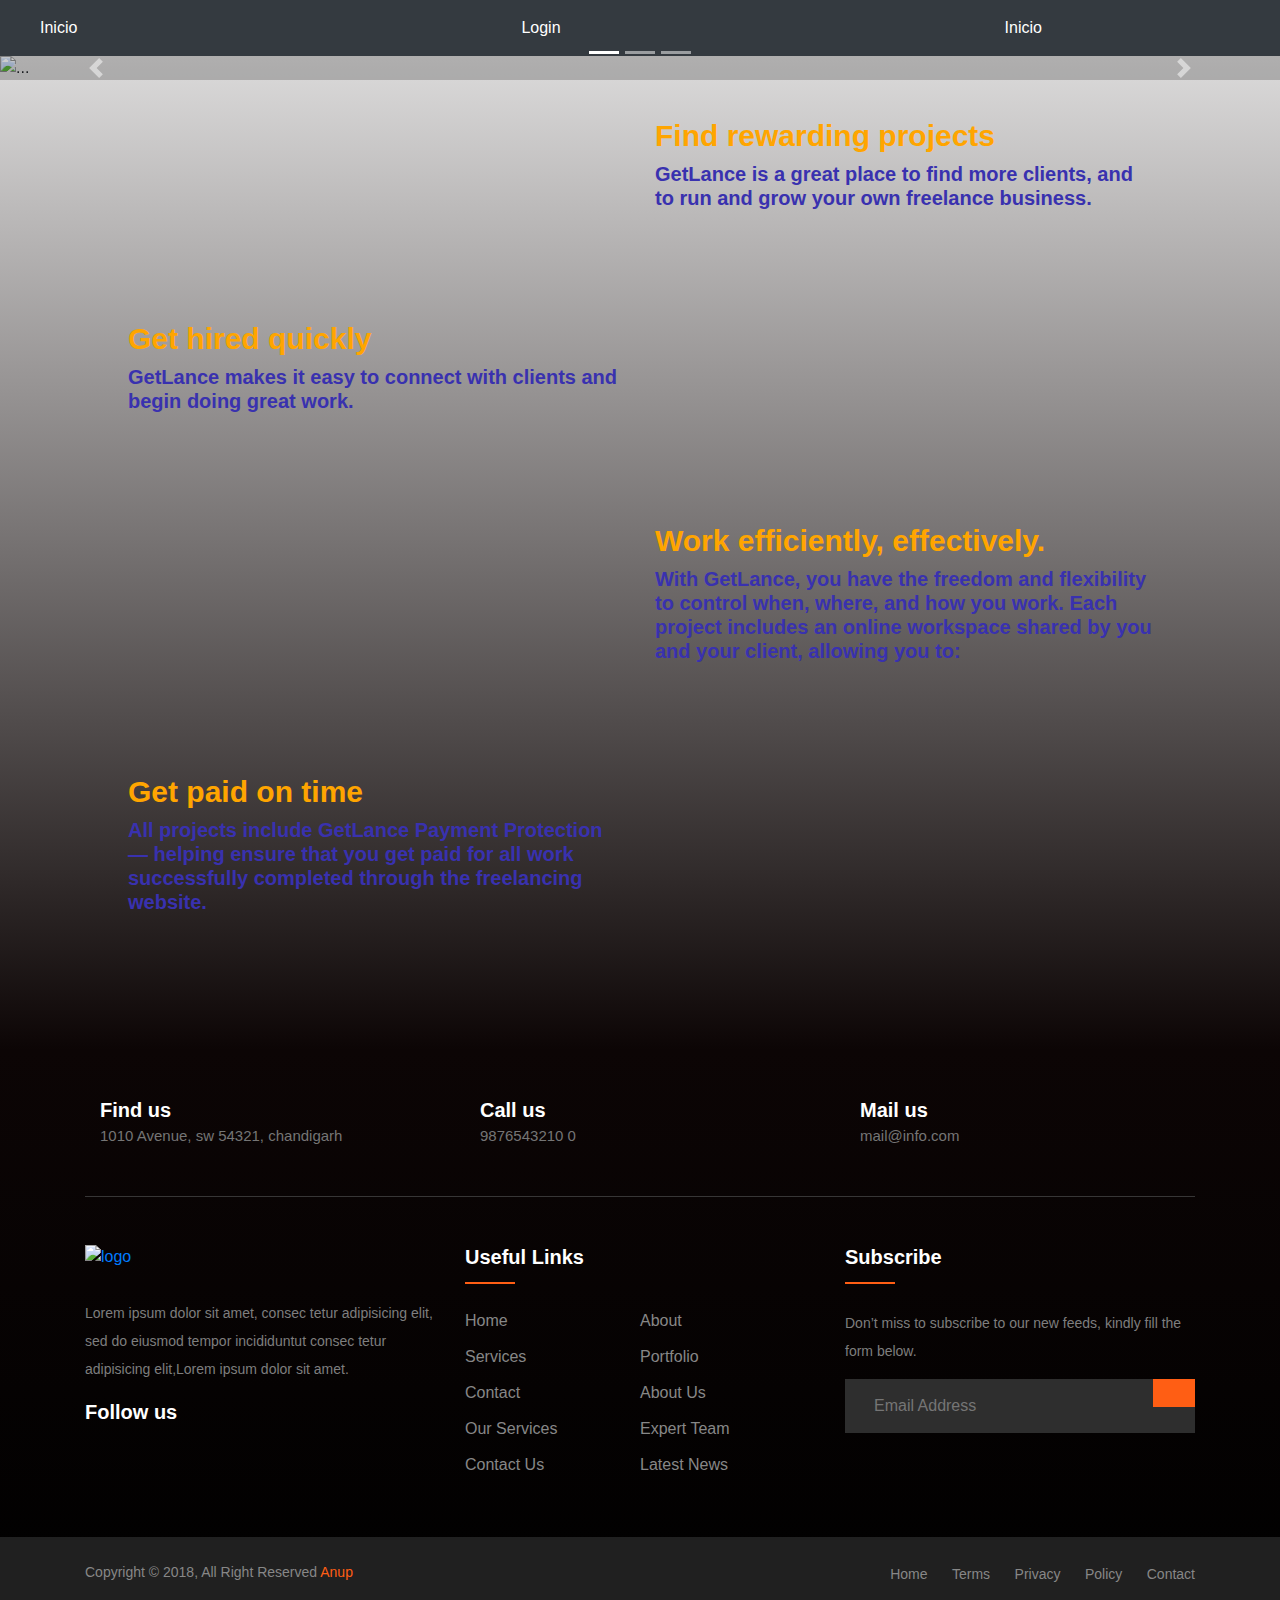
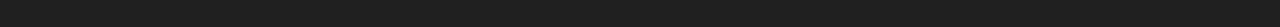
==== index.html @ 25f40e5d "creacion de login, pagina pruncipal" ====
<!DOCTYPE html>
<html lang="en">

<head>
    <meta charset="UTF-8">
    <meta name="viewport" content="width=device-width, initial-scale=1.0">
    <!--hoja  de estilos-->
    <link rel="stylesheet" href="assets/CSS/estilos.css">
    <!--header hero-->
    <link href="//maxcdn.bootstrapcdn.com/bootstrap/4.1.1/css/bootstrap.min.css" rel="stylesheet" id="bootstrap-css">
    <script src="//maxcdn.bootstrapcdn.com/bootstrap/4.1.1/js/bootstrap.min.js"></script>
    <script src="//cdnjs.cloudflare.com/ajax/libs/jquery/3.2.1/jquery.min.js"></script>
    <!--texta alaig-->
    <link href="//maxcdn.bootstrapcdn.com/bootstrap/4.1.1/css/bootstrap.min.css" rel="stylesheet" id="bootstrap-css">
    <script src="//maxcdn.bootstrapcdn.com/bootstrap/4.1.1/js/bootstrap.min.js"></script>
    <script src="//cdnjs.cloudflare.com/ajax/libs/jquery/3.2.1/jquery.min.js"></script>


    <!------ Include the above in your HEAD tag ---------->


    <!------ Include the above in your HEAD tag ---------->


    <!--usar el nvar boostrap-->
    <link rel="stylesheet" href="https://cdn.jsdelivr.net/npm/bootstrap@4.6.2/dist/css/bootstrap.min.css"
        integrity="sha384-xOolHFLEh07PJGoPkLv1IbcEPTNtaed2xpHsD9ESMhqIYd0nLMwNLD69Npy4HI+N" crossorigin="anonymous">

    <title>Document</title>

</head>


<body>
    <header>
        <nav class="navbar navbar-expand-lg navbar-dark bg-dark ">
            <!--src="https://d1yjjnpx0p53s8.cloudfront.net/styles/logo-thumbnail/s3/0022/4736/brand.gif?itok=QRK3Br9L" -->
            <a class="navbar-brand" href="#"><img height="100" src="/HTML/Carpeta2/assets/imagenes/logo.png" alt=""></a>
            <button class="navbar-toggler" type="button" data-toggle="collapse" data-target="#navbarSupportedContent"
                aria-controls="navbarSupportedContent" aria-expanded="false" aria-label="Toggle navigation">
                <span class="navbar-toggler-icon"></span>
            </button>

            <div class="collapse navbar-collapse" id="navbarSupportedContent">
                <ul class="navbar-nav mr-auto">
                    <li class="nav-item active">
                        <a class="nav-link" href="#">Inicio <span class="sr-only">(current)</span></a>
                    </li>
                </ul>

                <ul class="navbar-nav mr-auto">

                </ul>


                <ul class="navbar-nav mr-auto">
                    <li class="nav-item active">
                        <a class="nav-link" href="html/loogin.html">Login <span class="sr-only">(current)</span></a>
                    </li>
                </ul>



                <ul class="navbar-nav mr-auto">

                </ul>


                <ul class="navbar-nav mr-auto">
                    <li class="nav-item active">
                        <a class="nav-link" href="#">Inicio <span class="sr-only">(current)</span></a>
                    </li>
                </ul>
            </div>

        </nav>

    </header>


    <!--end nvar boostrap-->

    <!--header foto https://bootsnipp.com/snippets/rNnjg  -->

    <div id="carouselExampleCaptions" class="carousel slide carousel-fade" data-ride="carousel">
        <ol class="carousel-indicators">
            <li data-target="#carouselExampleCaptions" data-slide-to="0" class="active"></li>
            <li data-target="#carouselExampleCaptions" data-slide-to="1"></li>
            <li data-target="#carouselExampleCaptions" data-slide-to="2"></li>
        </ol>
        <div class="carousel-inner">
            <div class="carousel-item active"> <img
                    src="http://bootstraplily.com/demo/detto-ui-kit/img/intro-one/slider-one.jpg" class="d-block w-100"
                    alt="...">
                <div class="background-overlay"></div>
                <div class="carousel-caption">
                    <h5 class="display-4 h4-md mb-4 font-weight-bold">A modular UI Kit for Bootstrap</h5>
                    <p class="h4 mb-5 pb-3 text-white-50">Nulla vitae elit libero, a pharetra augue mollis interdum.</p>
                    <a href="" class="btn btn-lg btn-danger">View More</a>
                </div>
            </div>
            <div class="carousel-item"> <img
                    src="http://bootstraplily.com/demo/detto-ui-kit/img/intro-one/slider-two.jpg" class="d-block w-100"
                    alt="...">
                <div class="background-overlay"></div>
                <div class="carousel-caption">
                    <h5 class="display-4 mb-4 font-weight-bold">A modular UI Kit for Startups</h5>
                    <p class="h4 mb-5 pb-3 text-white-50">Lorem ipsum dolor sit amet, consectetur adipiscing elit.</p>
                    <a href="" class="btn btn-lg btn-danger">View More</a>
                </div>
            </div>
            <div class="carousel-item"> <img
                    src="http://bootstraplily.com/demo/detto-ui-kit/img/intro-one/slider-three.jpg"
                    class="d-block w-100" alt="...">
                <div class="background-overlay"></div>
                <div class="carousel-caption">
                    <h5 class="display-4 mb-4 font-weight-bold">A modular UI Kit for Development</h5>
                    <p class="h4 mb-5 pb-3 text-white-50">Praesent commodo cursus magna, vel scelerisque nisl
                        consectetur.</p>
                    <a href="" class="btn btn-lg btn-danger">View More</a>
                </div>
            </div>
        </div>
        <a class="carousel-control-prev" href="#carouselExampleCaptions" role="button" data-slide="prev"> <span
                class="carousel-control-prev-icon" aria-hidden="true"></span> <span class="sr-only">Previous</span> </a>
        <a class="carousel-control-next" href="#carouselExampleCaptions" role="button" data-slide="next"> <span
                class="carousel-control-next-icon" aria-hidden="true"></span> <span class="sr-only">Next</span> </a>
    </div>
    <!--End header foto-->

    <!-- area de explicacion https://bootsnipp.com/snippets/O54eO -->
    <div class="how-section1 blackBack">
        <div class="row">
            <div class="col-md-6 how-img">
                <img src="https://image.ibb.co/dDW27U/Work_Section2_freelance_img1.png" class="rounded-circle img-fluid"
                    alt="" />
            </div>
            <div class="col-md-6">
                <h4>Find rewarding projects</h4>
                <h4 class="subheading">GetLance is a great place to find more clients, and to run and grow your own
                    freelance business.</h4>
            </div>
        </div>
        <div class="row">
            <div class="col-md-6">
                <h4>Get hired quickly</h4>
                <h4 class="subheading">GetLance makes it easy to connect with clients and begin doing great work.</h4>

            </div>
            <div class="col-md-6 how-img">
                <img src="https://image.ibb.co/cHgKnU/Work_Section2_freelance_img2.png" class="rounded-circle img-fluid"
                    alt="" />
            </div>
        </div>
        <div class="row">
            <div class="col-md-6 how-img">
                <img src="https://image.ibb.co/ctSLu9/Work_Section2_freelance_img3.png" class="rounded-circle img-fluid"
                    alt="" />
            </div>
            <div class="col-md-6">
                <h4>Work efficiently, effectively.</h4>
                <h4 class="subheading">With GetLance, you have the freedom and flexibility to control when, where, and
                    how you work. Each project includes an online workspace shared by you and your client, allowing you
                    to:</h4>
            </div>
        </div>
        <div class="row">
            <div class="col-md-6">
                <h4>Get paid on time</h4>
                <h4 class="subheading">All projects include GetLance Payment Protection — helping ensure that you get
                    paid for all work successfully completed through the freelancing website.</h4>

            </div>
            <div class="col-md-6 how-img">
                <img src="https://image.ibb.co/gQ9iE9/Work_Section2_freelance_img4.png" class="rounded-circle img-fluid"
                    alt="" />
            </div>
        </div>
    </div>
    <!--  -->
    <!--footer    https://codepen.io/baahubali92/pen/KbRBxJ-->
    <footer class="footer-section">
        <div class="container">
            <div class="footer-cta pt-5 pb-5">
                <div class="row">
                    <div class="col-xl-4 col-md-4 mb-30">
                        <div class="single-cta">
                            <i class="fas fa-map-marker-alt"></i>
                            <div class="cta-text">
                                <h4>Find us</h4>
                                <span>1010 Avenue, sw 54321, chandigarh</span>
                            </div>
                        </div>
                    </div>
                    <div class="col-xl-4 col-md-4 mb-30">
                        <div class="single-cta">
                            <i class="fas fa-phone"></i>
                            <div class="cta-text">
                                <h4>Call us</h4>
                                <span>9876543210 0</span>
                            </div>
                        </div>
                    </div>
                    <div class="col-xl-4 col-md-4 mb-30">
                        <div class="single-cta">
                            <i class="far fa-envelope-open"></i>
                            <div class="cta-text">
                                <h4>Mail us</h4>
                                <span>mail@info.com</span>
                            </div>
                        </div>
                    </div>
                </div>
            </div>
            <div class="footer-content pt-5 pb-5">
                <div class="row">
                    <div class="col-xl-4 col-lg-4 mb-50">
                        <div class="footer-widget">
                            <div class="footer-logo">
                                <a href="index.html"><img src="https://i.ibb.co/QDy827D/ak-logo.png" class="img-fluid"
                                        alt="logo"></a>
                            </div>
                            <div class="footer-text">
                                <p>Lorem ipsum dolor sit amet, consec tetur adipisicing elit, sed do eiusmod tempor
                                    incididuntut consec tetur adipisicing
                                    elit,Lorem ipsum dolor sit amet.</p>
                            </div>
                            <div class="footer-social-icon">
                                <span>Follow us</span>
                                <a href="#"><i class="fab fa-facebook-f facebook-bg"></i></a>
                                <a href="#"><i class="fab fa-twitter twitter-bg"></i></a>
                                <a href="#"><i class="fab fa-google-plus-g google-bg"></i></a>
                            </div>
                        </div>
                    </div>
                    <div class="col-xl-4 col-lg-4 col-md-6 mb-30">
                        <div class="footer-widget">
                            <div class="footer-widget-heading">
                                <h3>Useful Links</h3>
                            </div>
                            <ul>
                                <li><a href="#">Home</a></li>
                                <li><a href="#">about</a></li>
                                <li><a href="#">services</a></li>
                                <li><a href="#">portfolio</a></li>
                                <li><a href="#">Contact</a></li>
                                <li><a href="#">About us</a></li>
                                <li><a href="#">Our Services</a></li>
                                <li><a href="#">Expert Team</a></li>
                                <li><a href="#">Contact us</a></li>
                                <li><a href="#">Latest News</a></li>
                            </ul>
                        </div>
                    </div>
                    <div class="col-xl-4 col-lg-4 col-md-6 mb-50">
                        <div class="footer-widget">
                            <div class="footer-widget-heading">
                                <h3>Subscribe</h3>
                            </div>
                            <div class="footer-text mb-25">
                                <p>Don’t miss to subscribe to our new feeds, kindly fill the form below.</p>
                            </div>
                            <div class="subscribe-form">
                                <form action="#">
                                    <input type="text" placeholder="Email Address">
                                    <button><i class="fab fa-telegram-plane"></i></button>
                                </form>
                            </div>
                        </div>
                    </div>
                </div>
            </div>
        </div>
        <div class="copyright-area">
            <div class="container">
                <div class="row">
                    <div class="col-xl-6 col-lg-6 text-center text-lg-left">
                        <div class="copyright-text">
                            <p>Copyright &copy; 2018, All Right Reserved <a
                                    href="https://codepen.io/anupkumar92/">Anup</a></p>
                        </div>
                    </div>
                    <div class="col-xl-6 col-lg-6 d-none d-lg-block text-right">
                        <div class="footer-menu">
                            <ul>
                                <li><a href="#">Home</a></li>
                                <li><a href="#">Terms</a></li>
                                <li><a href="#">Privacy</a></li>
                                <li><a href="#">Policy</a></li>
                                <li><a href="#">Contact</a></li>
                            </ul>
                        </div>
                    </div>
                </div>
            </div>
        </div>
    </footer>

</body>

</html>
</body>

</html>
---- assets/CSS/estilos.css ----
html {
    background-color: #080d15;
}

/*nvar*/

/*header */


.carousel-caption {
    top: 33%;
}

.carousel-item {
    position: relative;
}

.carousel-item img {
    z-index: 2;
}

.btn {
    padding: 14px 26px;
    font-weight: 700;
    font-size: 13px;
    letter-spacing: 1px;
    text-transform: uppercase;
}

.btn-danger {
    background-color: #e34c43;
    border-color: #e34c43;
}

.background-overlay {
    position: absolute;
    z-index: 3;
    top: 0;
    left: 0;
    width: 100%;
    height: 100%;
    background-color: rgba(0, 0, 0, 0.2);
}

.carousel-control-next,
.carousel-control-prev {
    z-index: 4;
}

@media(max-width:1180px) {
    .carousel-caption h5 {
        font-size: 2.5rem !important;
        margin-bottom: 15px !important;
    }

    .carousel-caption p {
        font-size: 1.5rem !important;
        margin-bottom: 20px !important;
    }

    .carousel-caption {
        top: 25%;
    }
}

@media(max-width:980px) {
    .carousel-caption {
        top: 20%;
    }

    .carousel-caption h5 {
        font-size: 1.5rem !important;
    }

    .carousel-caption p {
        font-size: 1rem !important;
    }

    .carousel-caption .btn {
        display: none;
    }
}

/*end header*/







/*texto alaig*/

.how-section1 {
    margin-top: -15%;
    padding: 10%;
    background: linear-gradient(to bottom, hsl(0, 0%, 100%), rgb(12, 5, 5));

}

.how-section1 h4 {
    color: #ffa500;
    font-weight: bold;
    font-size: 30px;
}
.how-section1 .text-muted {
    font-weight: bold;
}

.how-section1 .subheading {
    color: #3931af;
    font-size: 20px;
}

.how-section1 .row {
    margin-top: 10%;
}

.how-img {
    text-align: center;
}

.how-img img {
    width: 40%;
}







/*footer*/
ul {
    margin: 0px;
    padding: 0px;
}

.footer-section {
    background: linear-gradient(to bottom, rgb(12, 5, 5), #000000);
    position: relative;
}

.footer-cta {
    border-bottom: 1px solid #373636;
}

.single-cta i {
    color: #ff5e14;
    font-size: 30px;
    float: left;
    margin-top: 8px;
}

.cta-text {
    padding-left: 15px;
    display: inline-block;
}

.cta-text h4 {
    color: #fff;
    font-size: 20px;
    font-weight: 600;
    margin-bottom: 2px;
}

.cta-text span {
    color: #757575;
    font-size: 15px;
}

.footer-content {
    position: relative;
    z-index: 2;
}

.footer-pattern img {
    position: absolute;
    top: 0;
    left: 0;
    height: 330px;
    background-size: cover;
    background-position: 100% 100%;
}

.footer-logo {
    margin-bottom: 30px;
}

.footer-logo img {
    max-width: 200px;
}

.footer-text p {
    margin-bottom: 14px;
    font-size: 14px;
    color: #7e7e7e;
    line-height: 28px;
}

.footer-social-icon span {
    color: #fff;
    display: block;
    font-size: 20px;
    font-weight: 700;
    font-family: 'Poppins', sans-serif;
    margin-bottom: 20px;
}

.footer-social-icon a {
    color: #fff;
    font-size: 16px;
    margin-right: 15px;
}

.footer-social-icon i {
    height: 40px;
    width: 40px;
    text-align: center;
    line-height: 38px;
    border-radius: 50%;
}

.facebook-bg {
    background: #3B5998;
}

.twitter-bg {
    background: #55ACEE;
}

.google-bg {
    background: #DD4B39;
}

.footer-widget-heading h3 {
    color: #fff;
    font-size: 20px;
    font-weight: 600;
    margin-bottom: 40px;
    position: relative;
}

.footer-widget-heading h3::before {
    content: "";
    position: absolute;
    left: 0;
    bottom: -15px;
    height: 2px;
    width: 50px;
    background: #ff5e14;
}

.footer-widget ul li {
    display: inline-block;
    float: left;
    width: 50%;
    margin-bottom: 12px;
}

.footer-widget ul li a:hover {
    color: #ff5e14;
}

.footer-widget ul li a {
    color: #878787;
    text-transform: capitalize;
}

.subscribe-form {
    position: relative;
    overflow: hidden;
}

.subscribe-form input {
    width: 100%;
    padding: 14px 28px;
    background: #2E2E2E;
    border: 1px solid #2E2E2E;
    color: #fff;
}

.subscribe-form button {
    position: absolute;
    right: 0;
    background: #ff5e14;
    padding: 13px 20px;
    border: 1px solid #ff5e14;
    top: 0;
}

.subscribe-form button i {
    color: #fff;
    font-size: 22px;
    transform: rotate(-6deg);
}

.copyright-area {
    background: #202020;
    padding: 25px 0;
}

.copyright-text p {
    margin: 0;
    font-size: 14px;
    color: #878787;
}

.copyright-text p a {
    color: #ff5e14;
}

.footer-menu li {
    display: inline-block;
    margin-left: 20px;
}

.footer-menu li:hover a {
    color: #ff5e14;
}

.footer-menu li a {
    font-size: 14px;
    color: #878787;
}

/* carucel*/

/*
Fade content bs-carousel with hero headers
Code snippet by maridlcrmn (Follow me on Twitter @maridlcrmn) for Bootsnipp.com
Image credits: unsplash.com
*/

/********************************/
/*       Fade Bs-carousel       */
/********************************/
.fade-carousel {
    position: relative;
    height: 100vh;
}

.fade-carousel .carousel-inner .item {
    height: 100vh;
}

.fade-carousel .carousel-indicators>li {
    margin: 0 2px;
    background-color: #f39c12;
    border-color: #f39c12;
    opacity: .7;
}

.fade-carousel .carousel-indicators>li.active {
    width: 10px;
    height: 10px;
    opacity: 1;
}

/********************************/
/*          Hero Headers        */
/********************************/
.hero {
    position: absolute;
    top: 50%;
    left: 50%;
    z-index: 3;
    color: #fff;
    text-align: center;
    text-transform: uppercase;
    text-shadow: 1px 1px 0 rgba(0, 0, 0, .75);
    -webkit-transform: translate3d(-50%, -50%, 0);
    -moz-transform: translate3d(-50%, -50%, 0);
    -ms-transform: translate3d(-50%, -50%, 0);
    -o-transform: translate3d(-50%, -50%, 0);
    transform: translate3d(-50%, -50%, 0);
}

.hero h1 {
    font-size: 6em;
    font-weight: bold;
    margin: 0;
    padding: 0;
}

.fade-carousel .carousel-inner .item .hero {
    opacity: 0;
    -webkit-transition: 2s all ease-in-out .1s;
    -moz-transition: 2s all ease-in-out .1s;
    -ms-transition: 2s all ease-in-out .1s;
    -o-transition: 2s all ease-in-out .1s;
    transition: 2s all ease-in-out .1s;
}

.fade-carousel .carousel-inner .item.active .hero {
    opacity: 1;
    -webkit-transition: 2s all ease-in-out .1s;
    -moz-transition: 2s all ease-in-out .1s;
    -ms-transition: 2s all ease-in-out .1s;
    -o-transition: 2s all ease-in-out .1s;
    transition: 2s all ease-in-out .1s;
}

/********************************/
/*            Overlay           */
/********************************/
.overlay {
    position: absolute;
    width: 100%;
    height: 100%;
    z-index: 2;
    background-color: #080d15;
    opacity: .7;
}

/********************************/
/*          Custom Buttons      */
/********************************/
.btn.btn-lg {
    padding: 10px 40px;
}

.btn.btn-hero,
.btn.btn-hero:hover,
.btn.btn-hero:focus {
    color: #f5f5f5;
    background-color: #1abc9c;
    border-color: #1abc9c;
    outline: none;
    margin: 20px auto;
}

/********************************/
/*       Slides backgrounds     */
/********************************/
.fade-carousel .slides .slide-1,
.fade-carousel .slides .slide-2,
.fade-carousel .slides .slide-3 {
    height: 100vh;
    background-size: cover;
    background-position: center center;
    background-repeat: no-repeat;
}

.fade-carousel .slides .slide-1 {
    background-image: url(https://ununsplash.imgix.net/photo-1416339134316-0e91dc9ded92?q=75&fm=jpg&s=883a422e10fc4149893984019f63c818);
}

.fade-carousel .slides .slide-2 {
    background-image: url(https://ununsplash.imgix.net/photo-1416339684178-3a239570f315?q=75&fm=jpg&s=c39d9a3bf66d6566b9608a9f1f3765af);
}

.fade-carousel .slides .slide-3 {
    background-image: url(https://ununsplash.imgix.net/photo-1416339276121-ba1dfa199912?q=75&fm=jpg&s=9bf9f2ef5be5cb5eee5255e7765cb327);
}

/********************************/
/*          Media Queries       */
/********************************/
@media screen and (min-width: 980px) {
    .hero {
        width: 980px;
    }
}

@media screen and (max-width: 640px) {
    .hero h1 {
        font-size: 4em;
    }
}
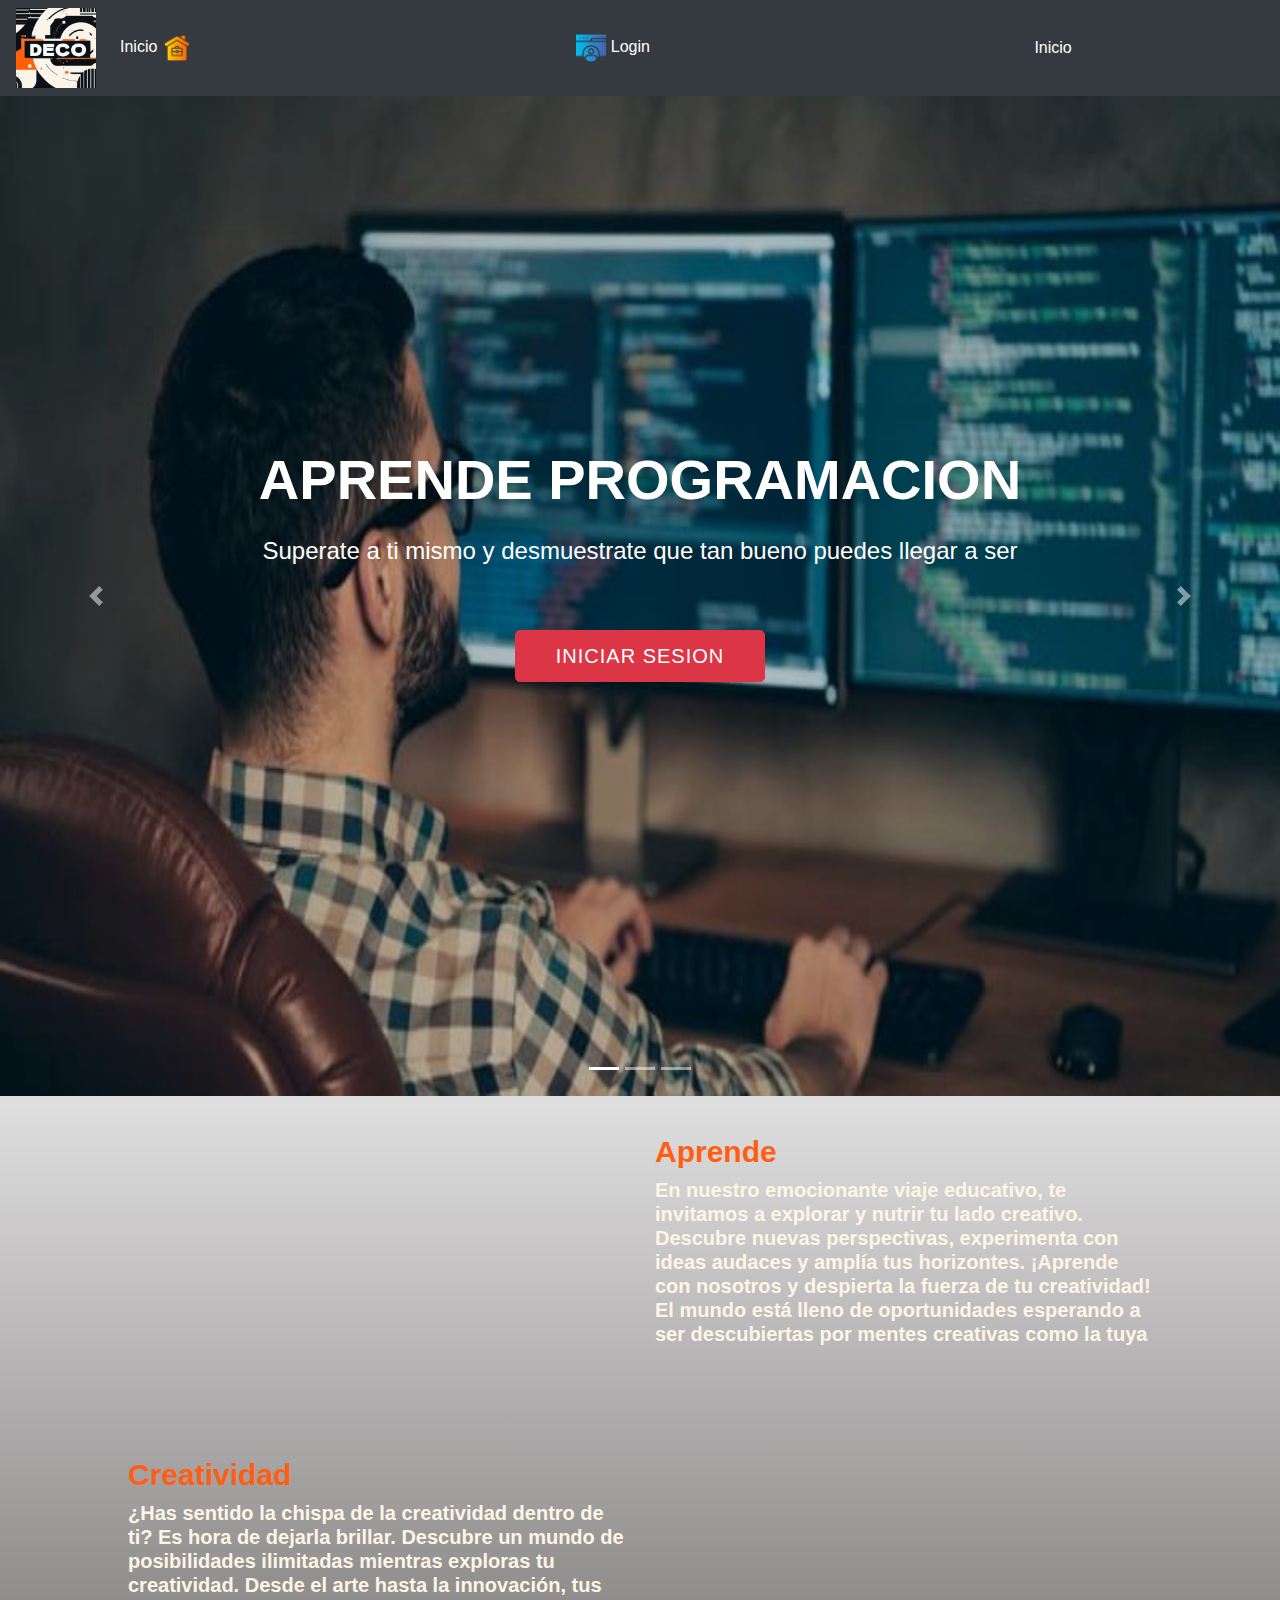
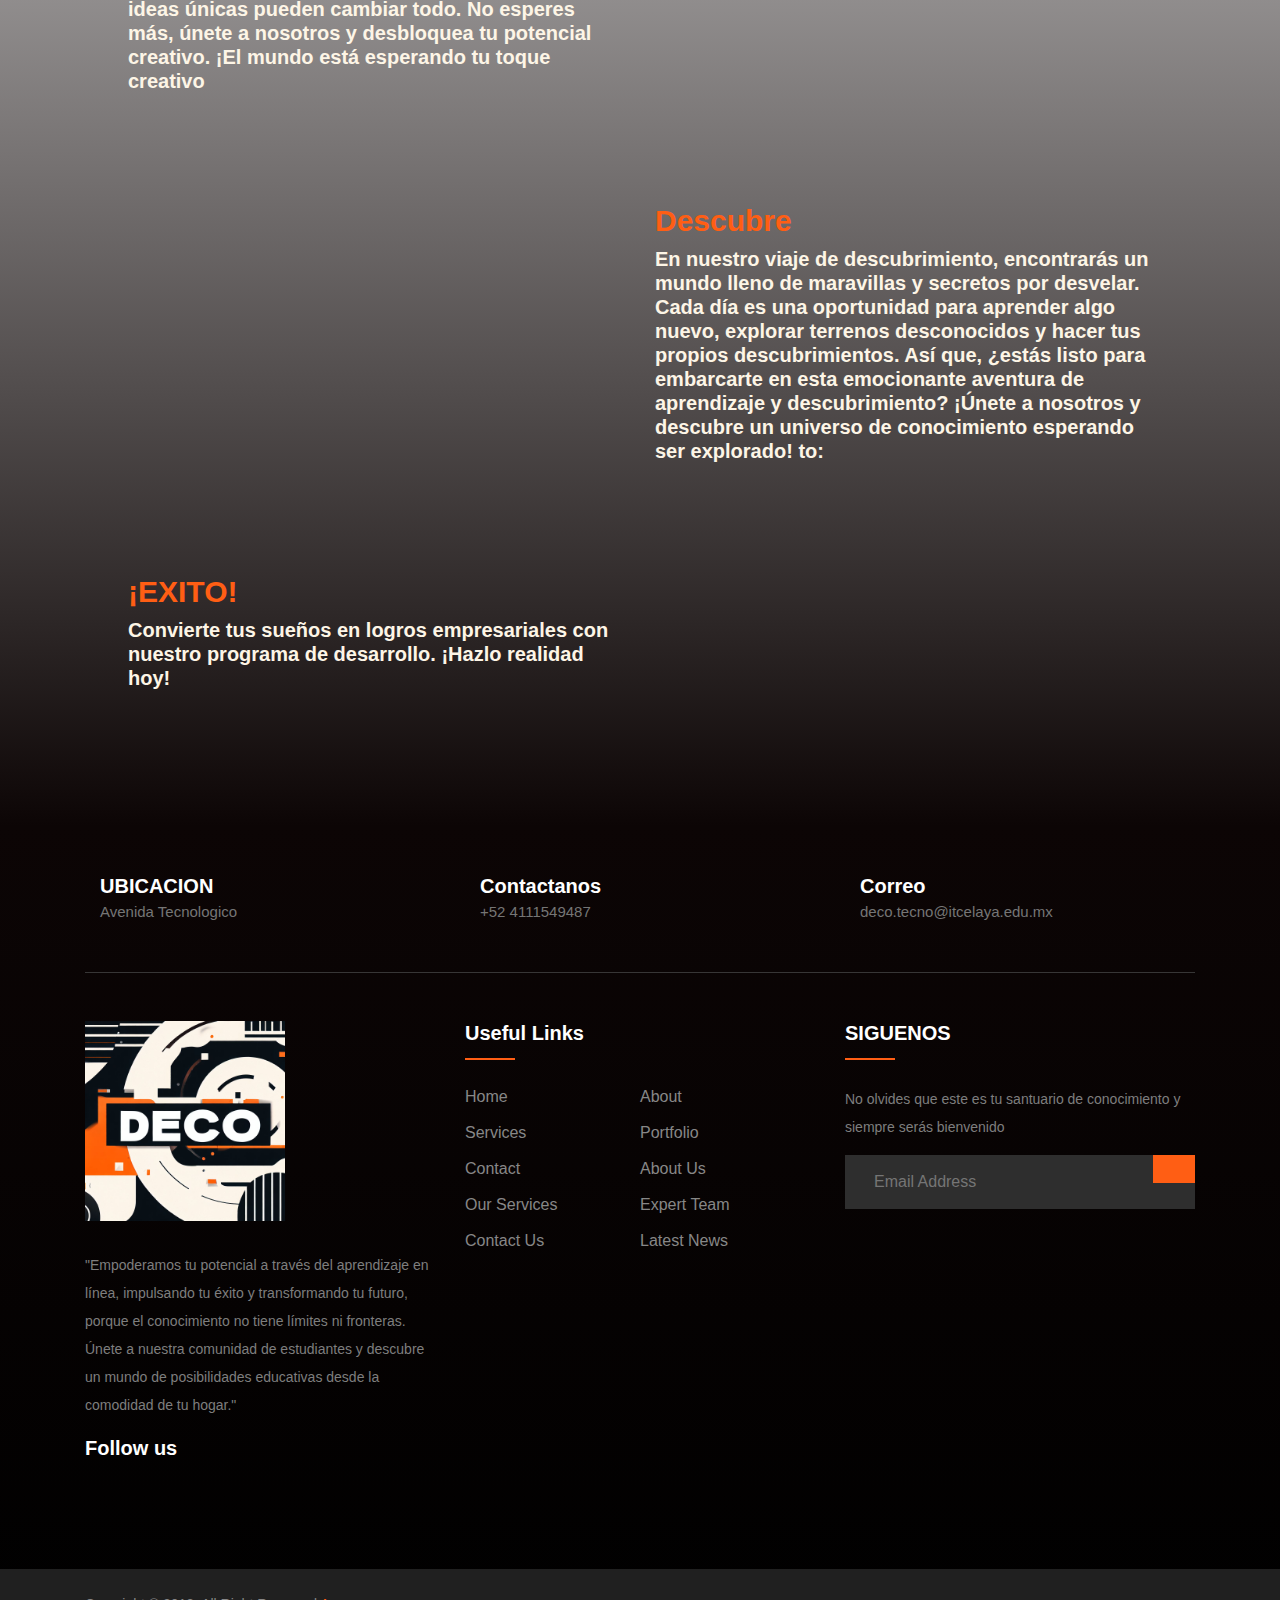
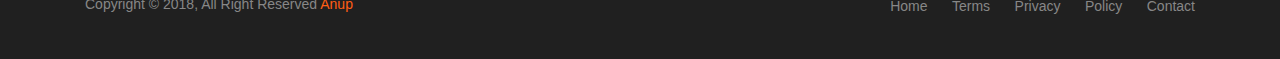
==== commit aa72032e: "mejpras visuales y funcioanlidad en cada una dde las paginas" ====
--- a/index.html
+++ b/index.html
@@ -34,17 +34,19 @@
 <body>
     <header>
         <nav class="navbar navbar-expand-lg navbar-dark bg-dark ">
+            <img src="assets/img/OIG.jpeg" alt="Logo" width="80" height="80" class="d-inline-block align-top">
+
             <!--src="https://d1yjjnpx0p53s8.cloudfront.net/styles/logo-thumbnail/s3/0022/4736/brand.gif?itok=QRK3Br9L" -->
             <a class="navbar-brand" href="#"><img height="100" src="/HTML/Carpeta2/assets/imagenes/logo.png" alt=""></a>
             <button class="navbar-toggler" type="button" data-toggle="collapse" data-target="#navbarSupportedContent"
                 aria-controls="navbarSupportedContent" aria-expanded="false" aria-label="Toggle navigation">
                 <span class="navbar-toggler-icon"></span>
             </button>
-
             <div class="collapse navbar-collapse" id="navbarSupportedContent">
+
                 <ul class="navbar-nav mr-auto">
                     <li class="nav-item active">
-                        <a class="nav-link" href="#">Inicio <span class="sr-only">(current)</span></a>
+                        <a class="nav-link" href="#"> Inicio <img src="assets/img/work-from-home.png" alt="" height="30"><span class="sr-only">(current)</span></a>
                     </li>
                 </ul>
 
@@ -55,7 +57,8 @@
 
                 <ul class="navbar-nav mr-auto">
                     <li class="nav-item active">
-                        <a class="nav-link" href="html/loogin.html">Login <span class="sr-only">(current)</span></a>
+                        <a class="nav-link" href="html/login.html"> <img src="assets/img/iniciar-sesion.png" alt="" height="30">
+                            Login <span class="sr-only">(current)</span></a>
                     </li>
                 </ul>
 
@@ -89,35 +92,33 @@
             <li data-target="#carouselExampleCaptions" data-slide-to="2"></li>
         </ol>
         <div class="carousel-inner">
-            <div class="carousel-item active"> <img
-                    src="http://bootstraplily.com/demo/detto-ui-kit/img/intro-one/slider-one.jpg" class="d-block w-100"
+            <div class="carousel-item active"> <img src="assets/img/desarrollador-web.jpg" width="" height="1000"
+                    class="d-block w-100" alt="...">
+                <div class="background-overlay"></div>
+                <div class="carousel-caption">
+                    <h5 class="display-4 h4-md mb-4 font-weight-bold">APRENDE PROGRAMACION</h5>
+                    <p class="h4 mb-5 pb-3 text-white-100">Superate a ti mismo y desmuestrate que tan bueno puedes
+                        llegar
+                        a ser</p>
+                    <a href="html/login.html" class="btn btn-lg btn-danger">Iniciar sesion</a>
+                </div>
+            </div>
+            <div class="carousel-item"> <img src="assets/img/comme-un-chef-07-03-2012-2-g-780x470.webp"
+                    class="d-block w-100" height="1000" alt="...">
+                <div class="background-overlay"></div>
+                <div class="carousel-caption">
+                    <h5 class="display-4 mb-4 font-weight-bold">APRENDE NUEVAS RECETAS</h5>
+                    <p class="h4 mb-5 pb-3 text-white-100">conviertete en un chef profesional con nuestros cursos</p>
+                    <a href="html/login.html" class="btn btn-lg btn-danger">Iniciar sesion</a>
+                </div>
+            </div>
+            <div class="carousel-item"> <img src="assets/img/Stratovarius-2.jpg" class="d-block w-100" height="1000"
                     alt="...">
                 <div class="background-overlay"></div>
                 <div class="carousel-caption">
-                    <h5 class="display-4 h4-md mb-4 font-weight-bold">A modular UI Kit for Bootstrap</h5>
-                    <p class="h4 mb-5 pb-3 text-white-50">Nulla vitae elit libero, a pharetra augue mollis interdum.</p>
-                    <a href="" class="btn btn-lg btn-danger">View More</a>
-                </div>
-            </div>
-            <div class="carousel-item"> <img
-                    src="http://bootstraplily.com/demo/detto-ui-kit/img/intro-one/slider-two.jpg" class="d-block w-100"
-                    alt="...">
-                <div class="background-overlay"></div>
-                <div class="carousel-caption">
-                    <h5 class="display-4 mb-4 font-weight-bold">A modular UI Kit for Startups</h5>
-                    <p class="h4 mb-5 pb-3 text-white-50">Lorem ipsum dolor sit amet, consectetur adipiscing elit.</p>
-                    <a href="" class="btn btn-lg btn-danger">View More</a>
-                </div>
-            </div>
-            <div class="carousel-item"> <img
-                    src="http://bootstraplily.com/demo/detto-ui-kit/img/intro-one/slider-three.jpg"
-                    class="d-block w-100" alt="...">
-                <div class="background-overlay"></div>
-                <div class="carousel-caption">
-                    <h5 class="display-4 mb-4 font-weight-bold">A modular UI Kit for Development</h5>
-                    <p class="h4 mb-5 pb-3 text-white-50">Praesent commodo cursus magna, vel scelerisque nisl
-                        consectetur.</p>
-                    <a href="" class="btn btn-lg btn-danger">View More</a>
+                    <h5 class="display-4 mb-4 font-weight-bold">CONVIERTETE EN UN MUSICO EXPERTO </h5>
+                    <p class="h4 mb-5 pb-3 text-white-100">Haz tus sueños realidad</p>
+                    <a href="html/login.html" class="btn btn-lg btn-block">Iniciar Sesion</a>
                 </div>
             </div>
         </div>
@@ -136,15 +137,20 @@
                     alt="" />
             </div>
             <div class="col-md-6">
-                <h4>Find rewarding projects</h4>
-                <h4 class="subheading">GetLance is a great place to find more clients, and to run and grow your own
-                    freelance business.</h4>
+                <h4>Aprende</h4>
+                <h4 class="subheading">En nuestro emocionante viaje educativo, te invitamos a explorar y nutrir tu lado
+                    creativo. Descubre nuevas perspectivas, experimenta con ideas audaces y amplía tus horizontes.
+                    ¡Aprende con nosotros y despierta la fuerza de tu creatividad! El mundo está lleno de oportunidades
+                    esperando a ser descubiertas por mentes creativas como la tuya</h4>
             </div>
         </div>
         <div class="row">
             <div class="col-md-6">
-                <h4>Get hired quickly</h4>
-                <h4 class="subheading">GetLance makes it easy to connect with clients and begin doing great work.</h4>
+                <h4>Creatividad</h4>
+                <h4 class="subheading">¿Has sentido la chispa de la creatividad dentro de ti? Es hora de dejarla
+                    brillar. Descubre un mundo de posibilidades ilimitadas mientras exploras tu creatividad. Desde el
+                    arte hasta la innovación, tus ideas únicas pueden cambiar todo. No esperes más, únete a nosotros y
+                    desbloquea tu potencial creativo. ¡El mundo está esperando tu toque creativo</h4>
 
             </div>
             <div class="col-md-6 how-img">
@@ -158,17 +164,20 @@
                     alt="" />
             </div>
             <div class="col-md-6">
-                <h4>Work efficiently, effectively.</h4>
-                <h4 class="subheading">With GetLance, you have the freedom and flexibility to control when, where, and
-                    how you work. Each project includes an online workspace shared by you and your client, allowing you
+                <h4>Descubre</h4>
+                <h4 class="subheading">En nuestro viaje de descubrimiento, encontrarás un mundo lleno de maravillas y
+                    secretos por desvelar. Cada día es una oportunidad para aprender algo nuevo, explorar terrenos
+                    desconocidos y hacer tus propios descubrimientos. Así que, ¿estás listo para embarcarte en esta
+                    emocionante aventura de aprendizaje y descubrimiento? ¡Únete a nosotros y descubre un universo de
+                    conocimiento esperando ser explorado!
                     to:</h4>
             </div>
         </div>
         <div class="row">
             <div class="col-md-6">
-                <h4>Get paid on time</h4>
-                <h4 class="subheading">All projects include GetLance Payment Protection — helping ensure that you get
-                    paid for all work successfully completed through the freelancing website.</h4>
+                <h4>¡EXITO!</h4>
+                <h4 class="subheading">Convierte tus sueños en logros empresariales con nuestro programa de desarrollo.
+                    ¡Hazlo realidad hoy!</h4>
 
             </div>
             <div class="col-md-6 how-img">
@@ -187,8 +196,8 @@
                         <div class="single-cta">
                             <i class="fas fa-map-marker-alt"></i>
                             <div class="cta-text">
-                                <h4>Find us</h4>
-                                <span>1010 Avenue, sw 54321, chandigarh</span>
+                                <h4>UBICACION</h4>
+                                <span>Avenida Tecnologico</span>
                             </div>
                         </div>
                     </div>
@@ -196,8 +205,8 @@
                         <div class="single-cta">
                             <i class="fas fa-phone"></i>
                             <div class="cta-text">
-                                <h4>Call us</h4>
-                                <span>9876543210 0</span>
+                                <h4>Contactanos</h4>
+                                <span>+52 4111549487</span>
                             </div>
                         </div>
                     </div>
@@ -205,8 +214,8 @@
                         <div class="single-cta">
                             <i class="far fa-envelope-open"></i>
                             <div class="cta-text">
-                                <h4>Mail us</h4>
-                                <span>mail@info.com</span>
+                                <h4>Correo</h4>
+                                <span>deco.tecno@itcelaya.edu.mx</span>
                             </div>
                         </div>
                     </div>
@@ -217,13 +226,13 @@
                     <div class="col-xl-4 col-lg-4 mb-50">
                         <div class="footer-widget">
                             <div class="footer-logo">
-                                <a href="index.html"><img src="https://i.ibb.co/QDy827D/ak-logo.png" class="img-fluid"
-                                        alt="logo"></a>
+                                <a href="index.html"><img src="assets/img/OIG.jpeg" class="img-fluid" alt="logo"></a>
                             </div>
                             <div class="footer-text">
-                                <p>Lorem ipsum dolor sit amet, consec tetur adipisicing elit, sed do eiusmod tempor
-                                    incididuntut consec tetur adipisicing
-                                    elit,Lorem ipsum dolor sit amet.</p>
+                                <p>"Empoderamos tu potencial a través del aprendizaje en línea, impulsando tu éxito y
+                                    transformando tu futuro, porque el conocimiento no tiene límites ni fronteras. Únete
+                                    a nuestra comunidad de estudiantes y descubre un mundo de posibilidades educativas
+                                    desde la comodidad de tu hogar."</p>
                             </div>
                             <div class="footer-social-icon">
                                 <span>Follow us</span>
@@ -255,10 +264,10 @@
                     <div class="col-xl-4 col-lg-4 col-md-6 mb-50">
                         <div class="footer-widget">
                             <div class="footer-widget-heading">
-                                <h3>Subscribe</h3>
+                                <h3>SIGUENOS</h3>
                             </div>
                             <div class="footer-text mb-25">
-                                <p>Don’t miss to subscribe to our new feeds, kindly fill the form below.</p>
+                                <p>No olvides que este es tu santuario de conocimiento y siempre serás bienvenido</p>
                             </div>
                             <div class="subscribe-form">
                                 <form action="#">
--- a/assets/CSS/estilos.css
+++ b/assets/CSS/estilos.css
@@ -6,6 +6,9 @@
 
 /*header */
 
+.LETRA {
+    color: white;
+}
 
 .carousel-caption {
     top: 33%;
@@ -99,16 +102,17 @@
 }
 
 .how-section1 h4 {
-    color: #ffa500;
+    color: #ff5e14;
     font-weight: bold;
     font-size: 30px;
 }
+
 .how-section1 .text-muted {
     font-weight: bold;
 }
 
 .how-section1 .subheading {
-    color: #3931af;
+    color: oldlace;
     font-size: 20px;
 }
 
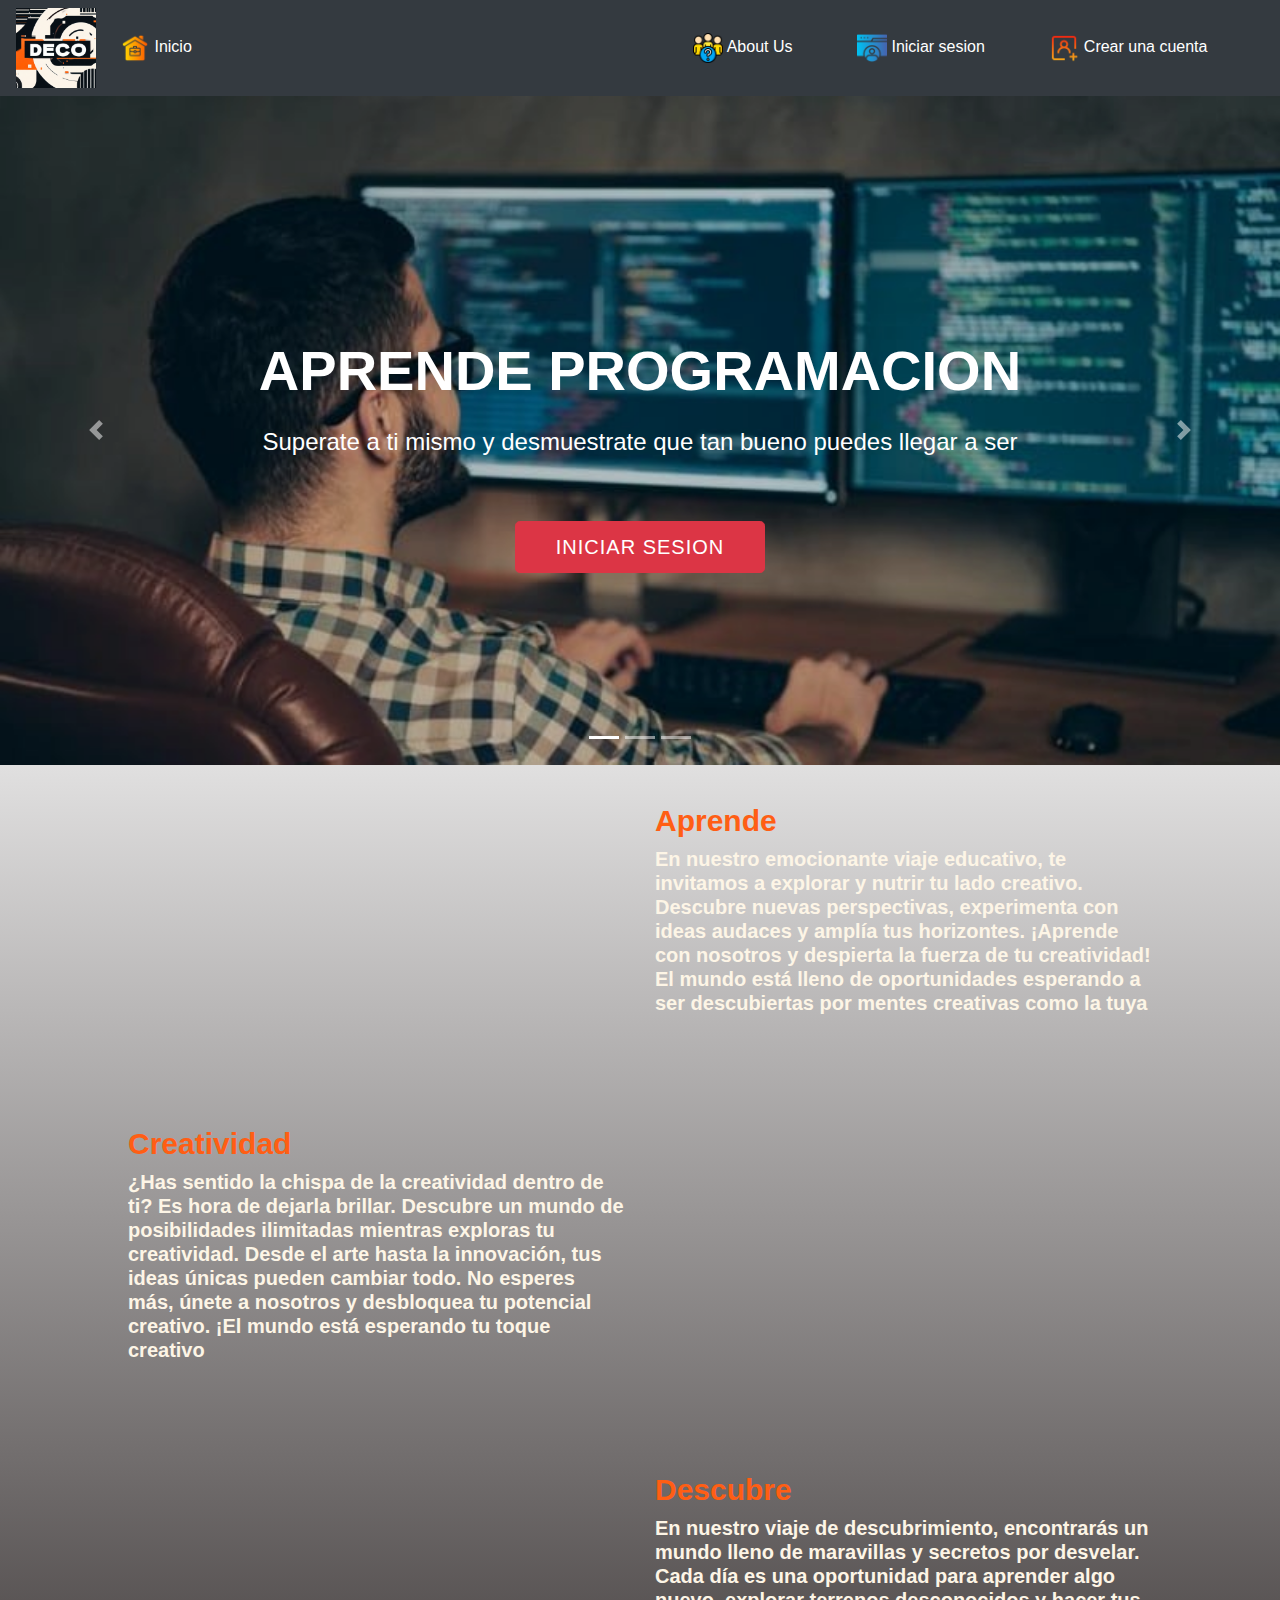
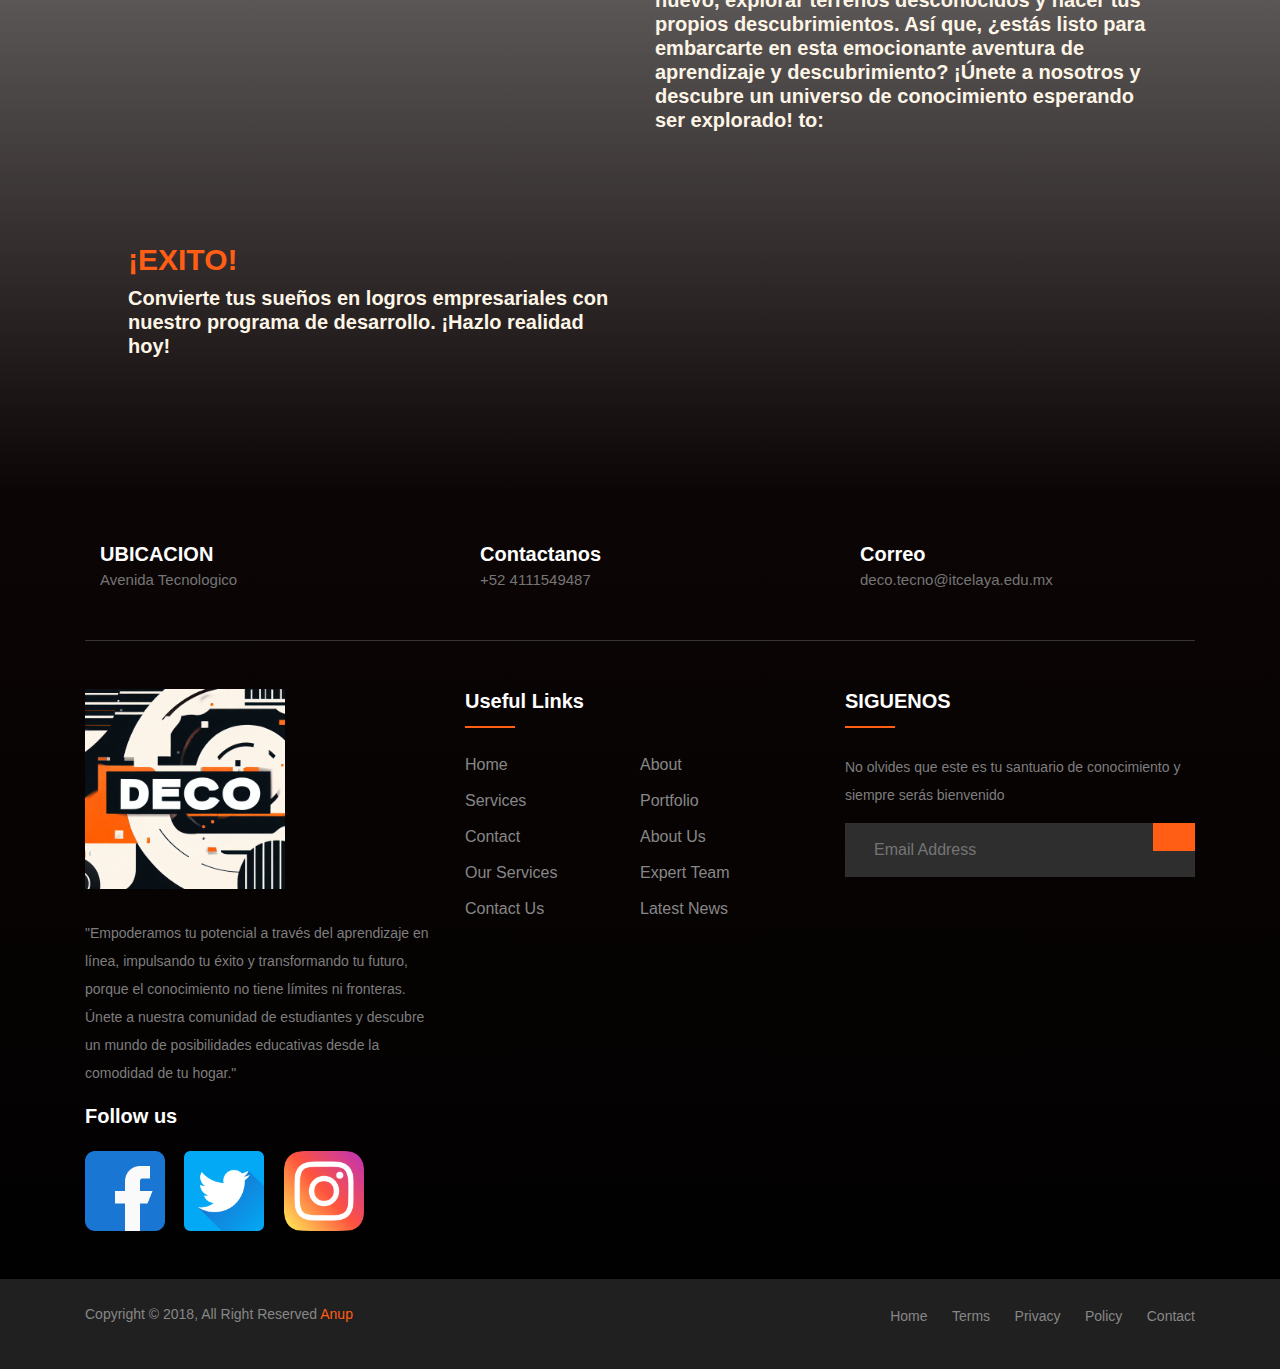
==== commit 22d0e5f0: "creacion del registro para usuarios" ====
--- a/index.html
+++ b/index.html
@@ -46,37 +46,66 @@
 
                 <ul class="navbar-nav mr-auto">
                     <li class="nav-item active">
-                        <a class="nav-link" href="#"> Inicio <img src="assets/img/work-from-home.png" alt="" height="30"><span class="sr-only">(current)</span></a>
+                        <a class="nav-link" href="#"><img src="assets/img/work-from-home.png" alt="" height="30"> Inicio
+                            <span class="sr-only">(current)</span></a>
                     </li>
                 </ul>
 
-                <ul class="navbar-nav mr-auto">
-
-                </ul>
-
-
+
+                <ul class="navbar-nav mr-auto">
+
+                </ul>
+                <ul class="navbar-nav mr-auto">
+
+                </ul>
+                <ul class="navbar-nav mr-auto">
+
+                </ul>
+
+                <ul class="navbar-nav mr-auto">
+
+                </ul>
+
+                <ul class="navbar-nav mr-auto">
+
+                </ul>
+                <ul class="navbar-nav mr-auto">
+
+                </ul>
+
+                <ul class="navbar-nav mr-auto">
+
+                </ul>
+                <ul class="navbar-nav mr-auto">
+                </ul>
+                <ul class="navbar-nav mr-auto">
+
+                </ul>
                 <ul class="navbar-nav mr-auto">
                     <li class="nav-item active">
-                        <a class="nav-link" href="html/login.html"> <img src="assets/img/iniciar-sesion.png" alt="" height="30">
-                            Login <span class="sr-only">(current)</span></a>
+                        <a class="nav-link" href="html/Acerca_de.html"><img src="assets/img/acerca-de.png" alt=""
+                                height="30"> About Us<span class="sr-only">(current)</span></a>
                     </li>
                 </ul>
 
-
-
-                <ul class="navbar-nav mr-auto">
-
-                </ul>
-
-
                 <ul class="navbar-nav mr-auto">
                     <li class="nav-item active">
-                        <a class="nav-link" href="#">Inicio <span class="sr-only">(current)</span></a>
+                        <a class="nav-link" href="html/login.html"> <img src="assets/img/iniciar-sesion.png" alt=""
+                                height="30">
+                            Iniciar sesion <span class="sr-only">(current)</span></a>
                     </li>
                 </ul>
-            </div>
-
+                <ul class="navbar-nav mr-auto">
+                    <li class="nav-item active">
+                        <a class="nav-link" href="html/registro.html"><img src="assets/img/anadir-cuenta.png" alt=""
+                                height="30"> Crear
+                            una cuenta<span class="sr-only">(current)</span></a>
+                    </li>
+                </ul>
+
+            </div>
         </nav>
+
 
     </header>
 
@@ -92,7 +121,7 @@
             <li data-target="#carouselExampleCaptions" data-slide-to="2"></li>
         </ol>
         <div class="carousel-inner">
-            <div class="carousel-item active"> <img src="assets/img/desarrollador-web.jpg" width="" height="1000"
+            <div class="carousel-item active"> <img src="assets/img/desarrollador-web.jpg" width=""
                     class="d-block w-100" alt="...">
                 <div class="background-overlay"></div>
                 <div class="carousel-caption">
@@ -104,7 +133,7 @@
                 </div>
             </div>
             <div class="carousel-item"> <img src="assets/img/comme-un-chef-07-03-2012-2-g-780x470.webp"
-                    class="d-block w-100" height="1000" alt="...">
+                    class="d-block w-100" alt="...">
                 <div class="background-overlay"></div>
                 <div class="carousel-caption">
                     <h5 class="display-4 mb-4 font-weight-bold">APRENDE NUEVAS RECETAS</h5>
@@ -112,8 +141,7 @@
                     <a href="html/login.html" class="btn btn-lg btn-danger">Iniciar sesion</a>
                 </div>
             </div>
-            <div class="carousel-item"> <img src="assets/img/Stratovarius-2.jpg" class="d-block w-100" height="1000"
-                    alt="...">
+            <div class="carousel-item"> <img src="assets/img/Stratovarius-2.jpg" class="d-block w-100" alt="...">
                 <div class="background-overlay"></div>
                 <div class="carousel-caption">
                     <h5 class="display-4 mb-4 font-weight-bold">CONVIERTETE EN UN MUSICO EXPERTO </h5>
@@ -236,9 +264,12 @@
                             </div>
                             <div class="footer-social-icon">
                                 <span>Follow us</span>
-                                <a href="#"><i class="fab fa-facebook-f facebook-bg"></i></a>
-                                <a href="#"><i class="fab fa-twitter twitter-bg"></i></a>
-                                <a href="#"><i class="fab fa-google-plus-g google-bg"></i></a>
+                                <a href="#"><img src="assets/img/facebook.png" alt="Logo" width="80" height="80"
+                                        class="d-inline-block align-top"></a>
+                                <a href="#"><img src="assets/img/gorjeo.png" alt="Logo" width="80" height="80"
+                                        class="d-inline-block align-top"></a>
+                                <a href="#"><img src="assets/img/instagram.png" alt="Logo" width="80" height="80"
+                                        class="d-inline-block align-top"></a>
                             </div>
                         </div>
                     </div>
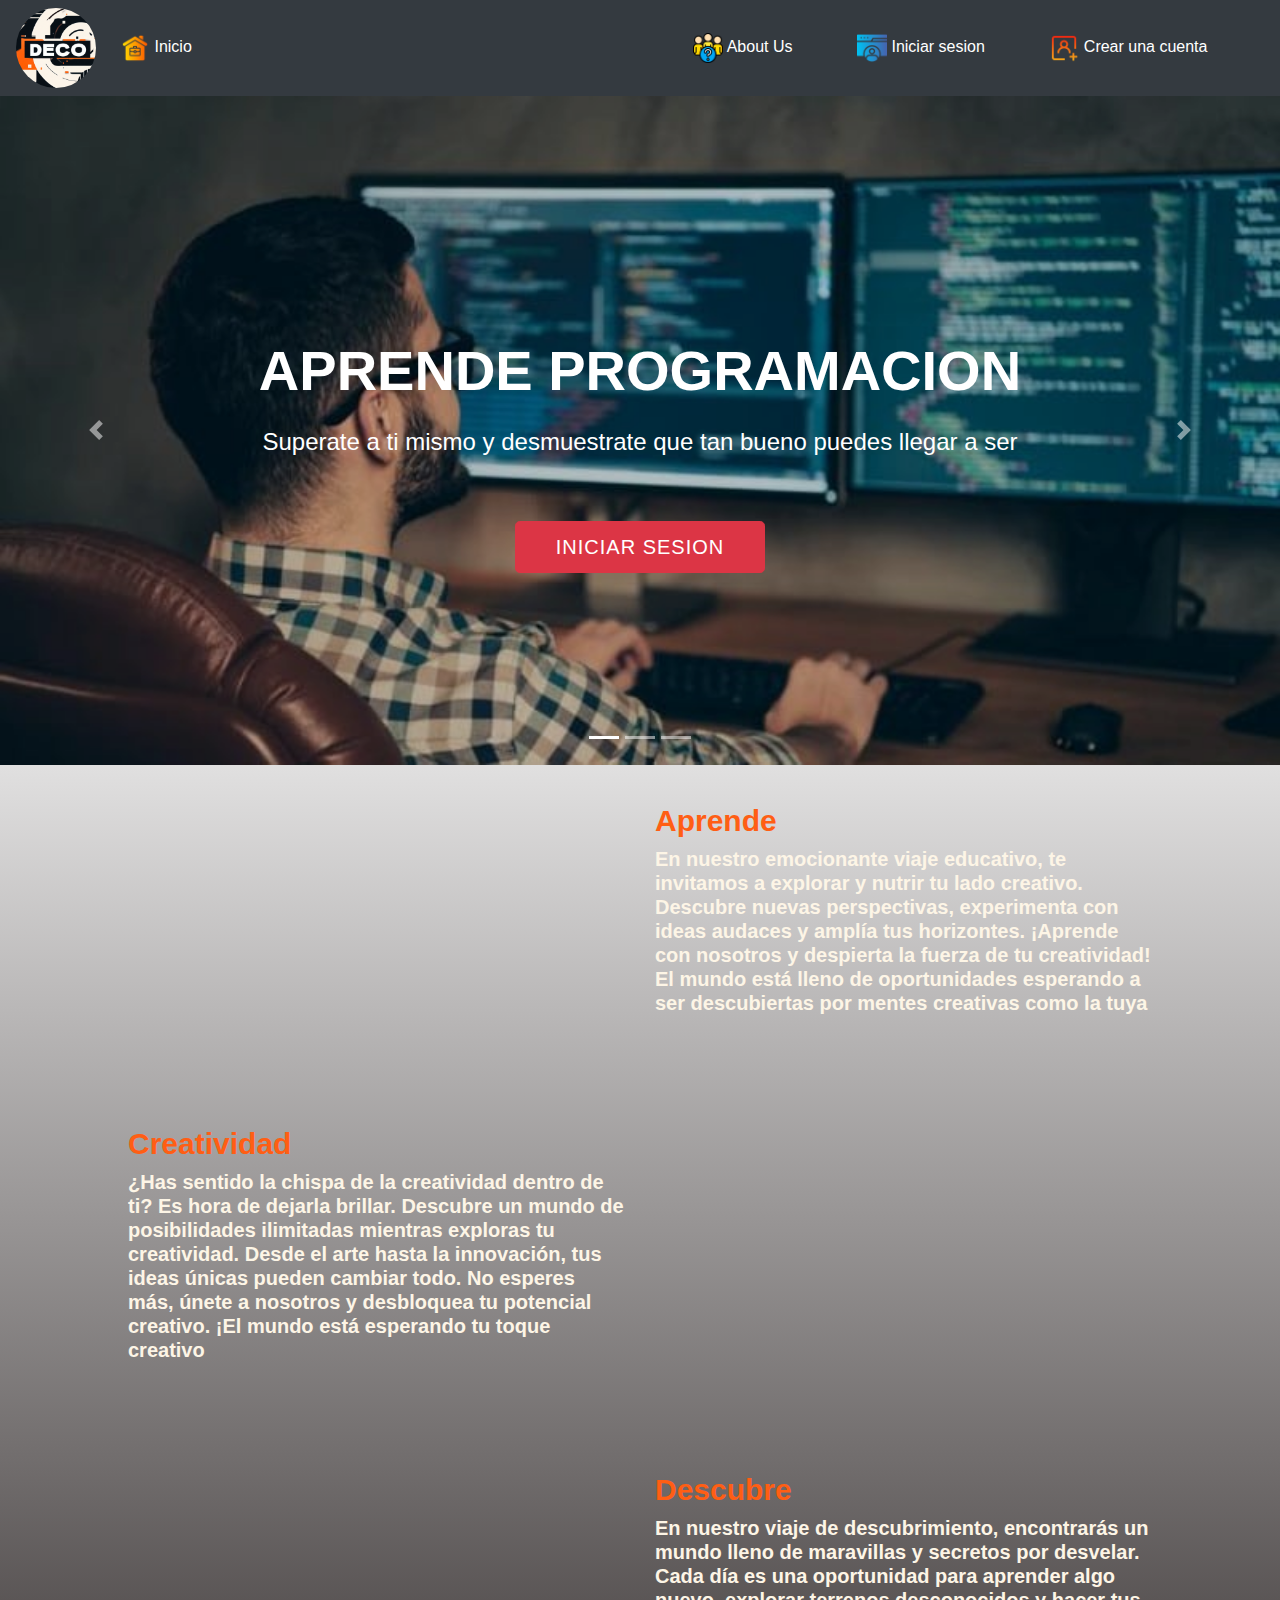
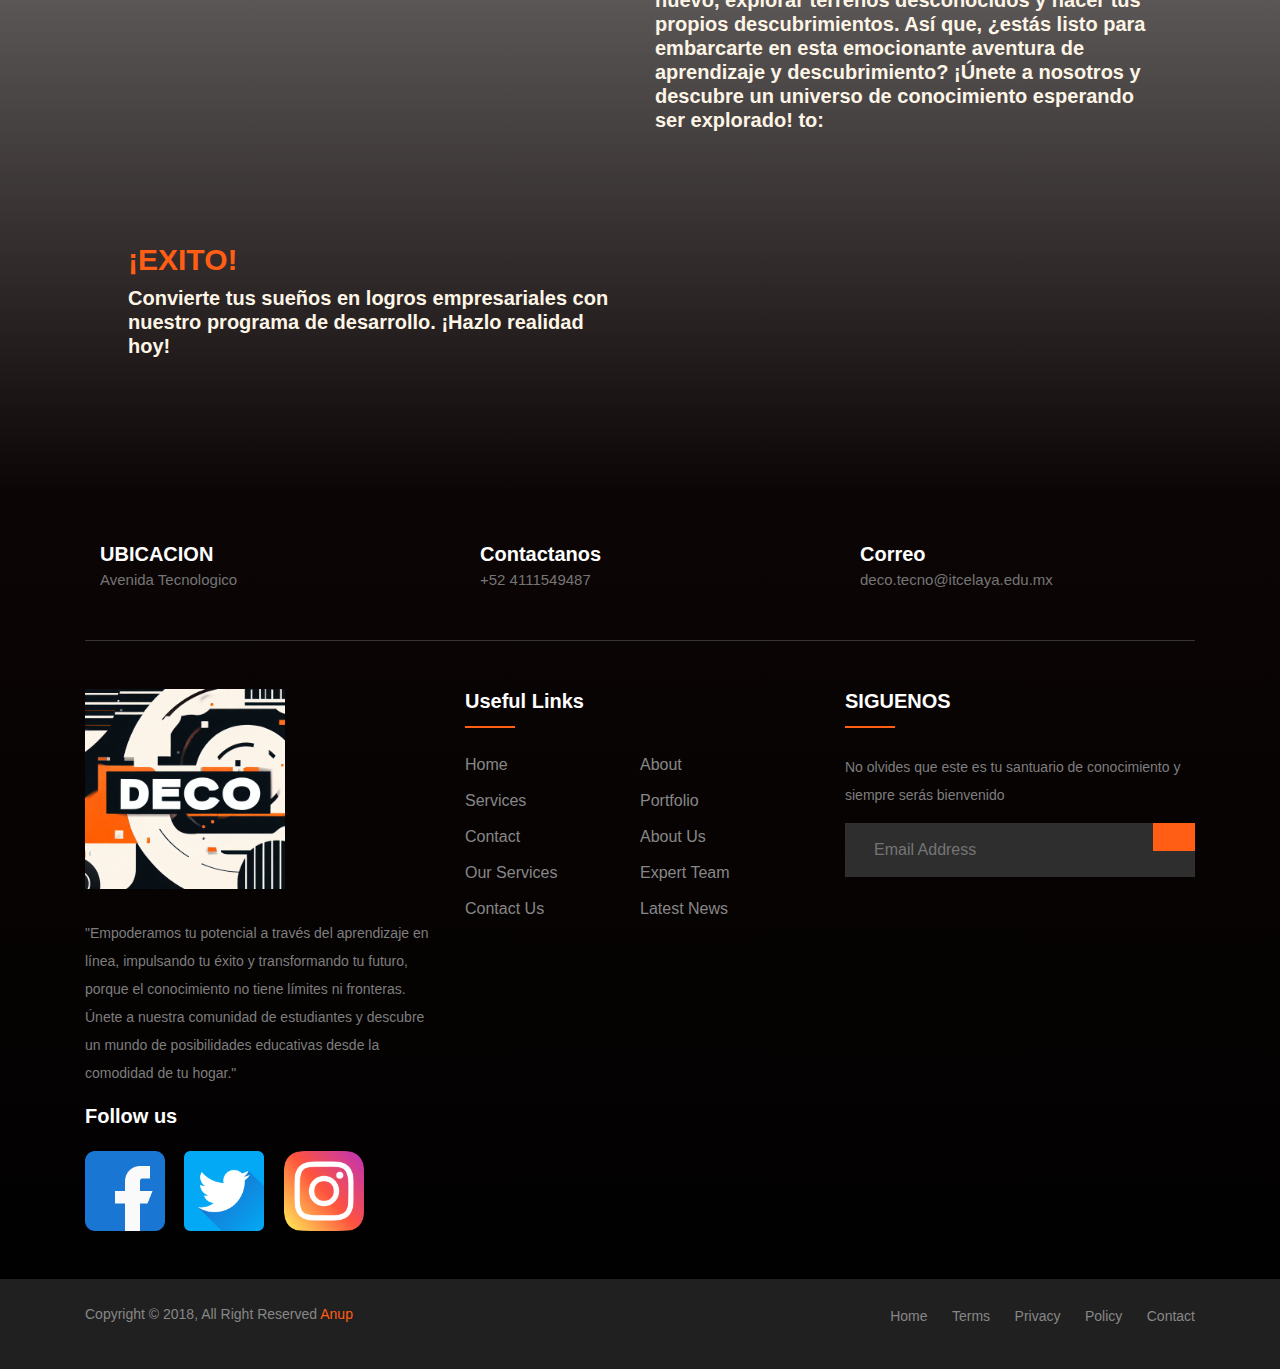
==== commit 177e8786: "se agregaron todas las paginas" ====
--- a/index.html
+++ b/index.html
@@ -34,7 +34,7 @@
 <body>
     <header>
         <nav class="navbar navbar-expand-lg navbar-dark bg-dark ">
-            <img src="assets/img/OIG.jpeg" alt="Logo" width="80" height="80" class="d-inline-block align-top">
+            <img src="assets/img/OIG.jpeg" alt="Logo" width="80" height="80" class="d-inline-block align-top imagen-redondeada">
 
             <!--src="https://d1yjjnpx0p53s8.cloudfront.net/styles/logo-thumbnail/s3/0022/4736/brand.gif?itok=QRK3Br9L" -->
             <a class="navbar-brand" href="#"><img height="100" src="/HTML/Carpeta2/assets/imagenes/logo.png" alt=""></a>
--- a/assets/CSS/estilos.css
+++ b/assets/CSS/estilos.css
@@ -3,7 +3,10 @@
 }
 
 /*nvar*/
-
+.imagen-redondeada {
+    border-radius: 50%; /* Un valor del 50% hace que la imagen tenga bordes completamente redondeados, convirtiéndola en un círculo si la imagen es cuadrada. Puedes ajustar este valor según tus preferencias. */
+  }
+  
 /*header */
 
 .LETRA {
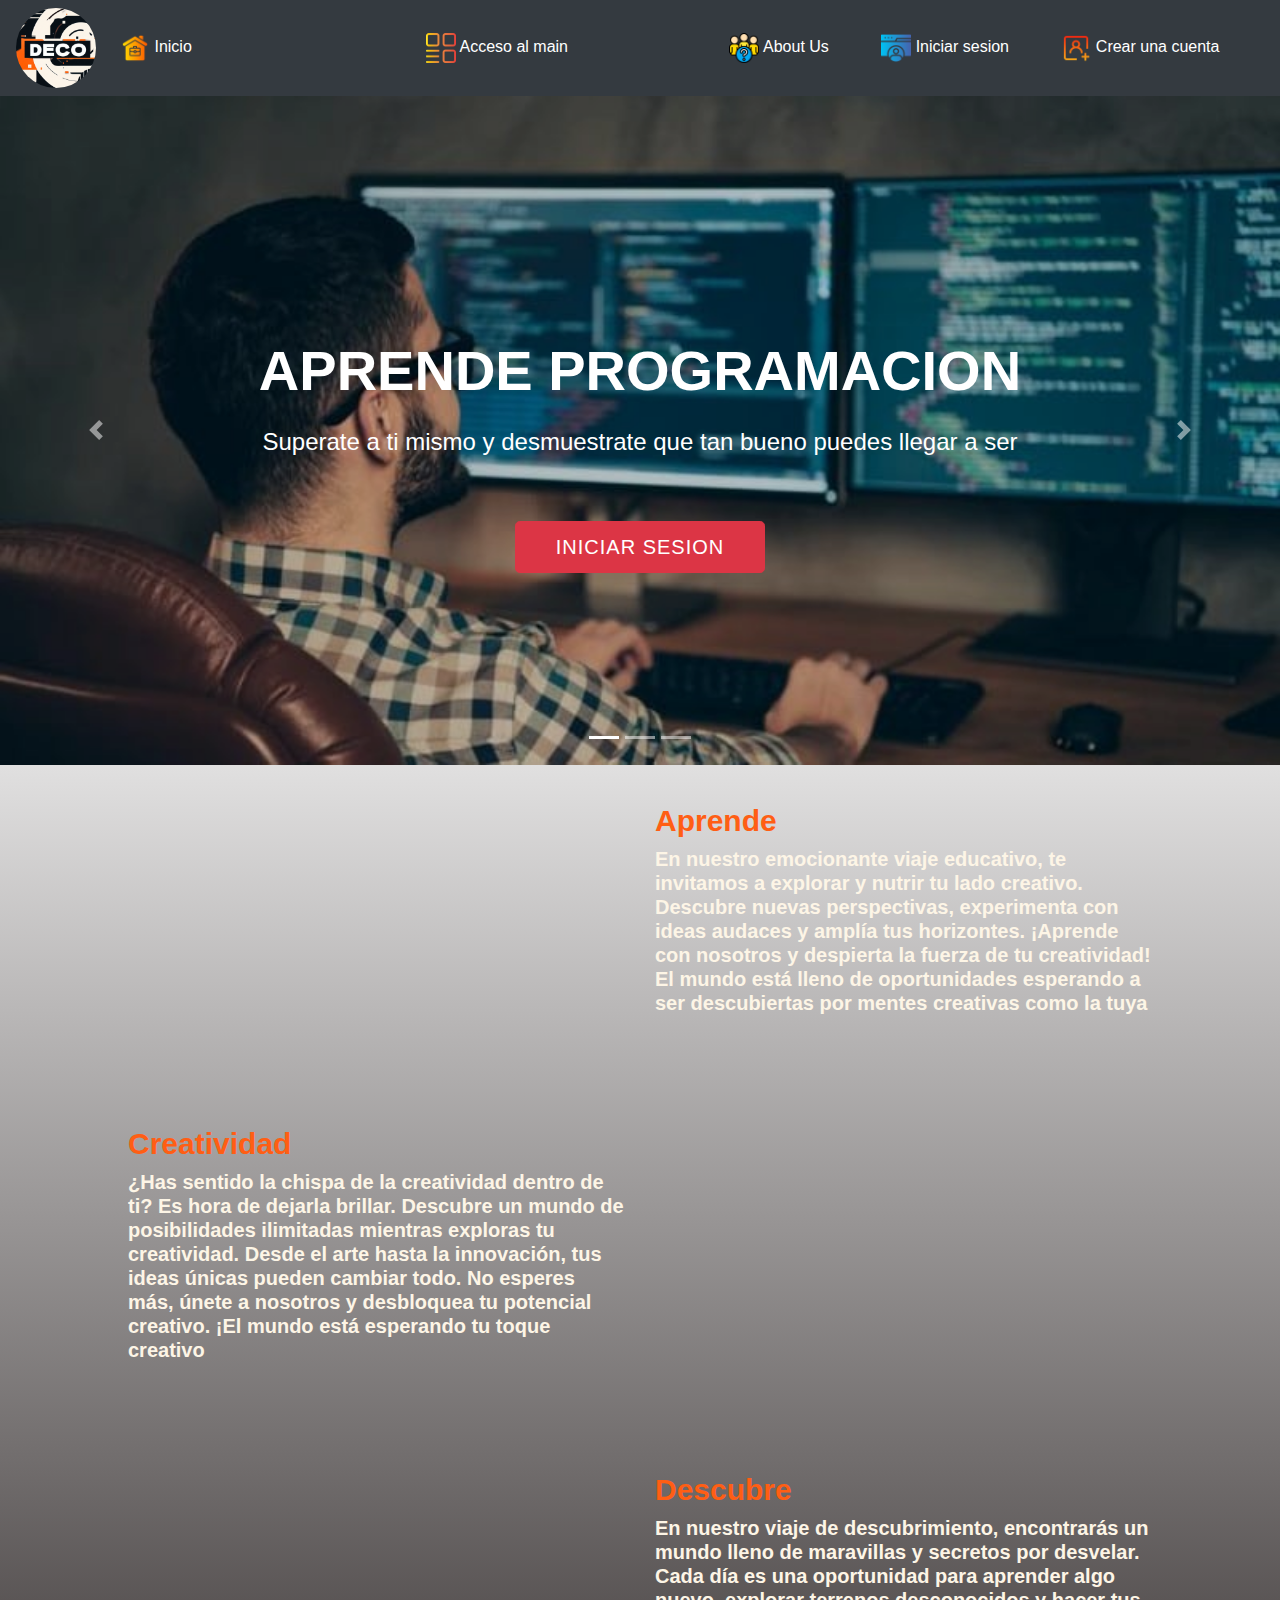
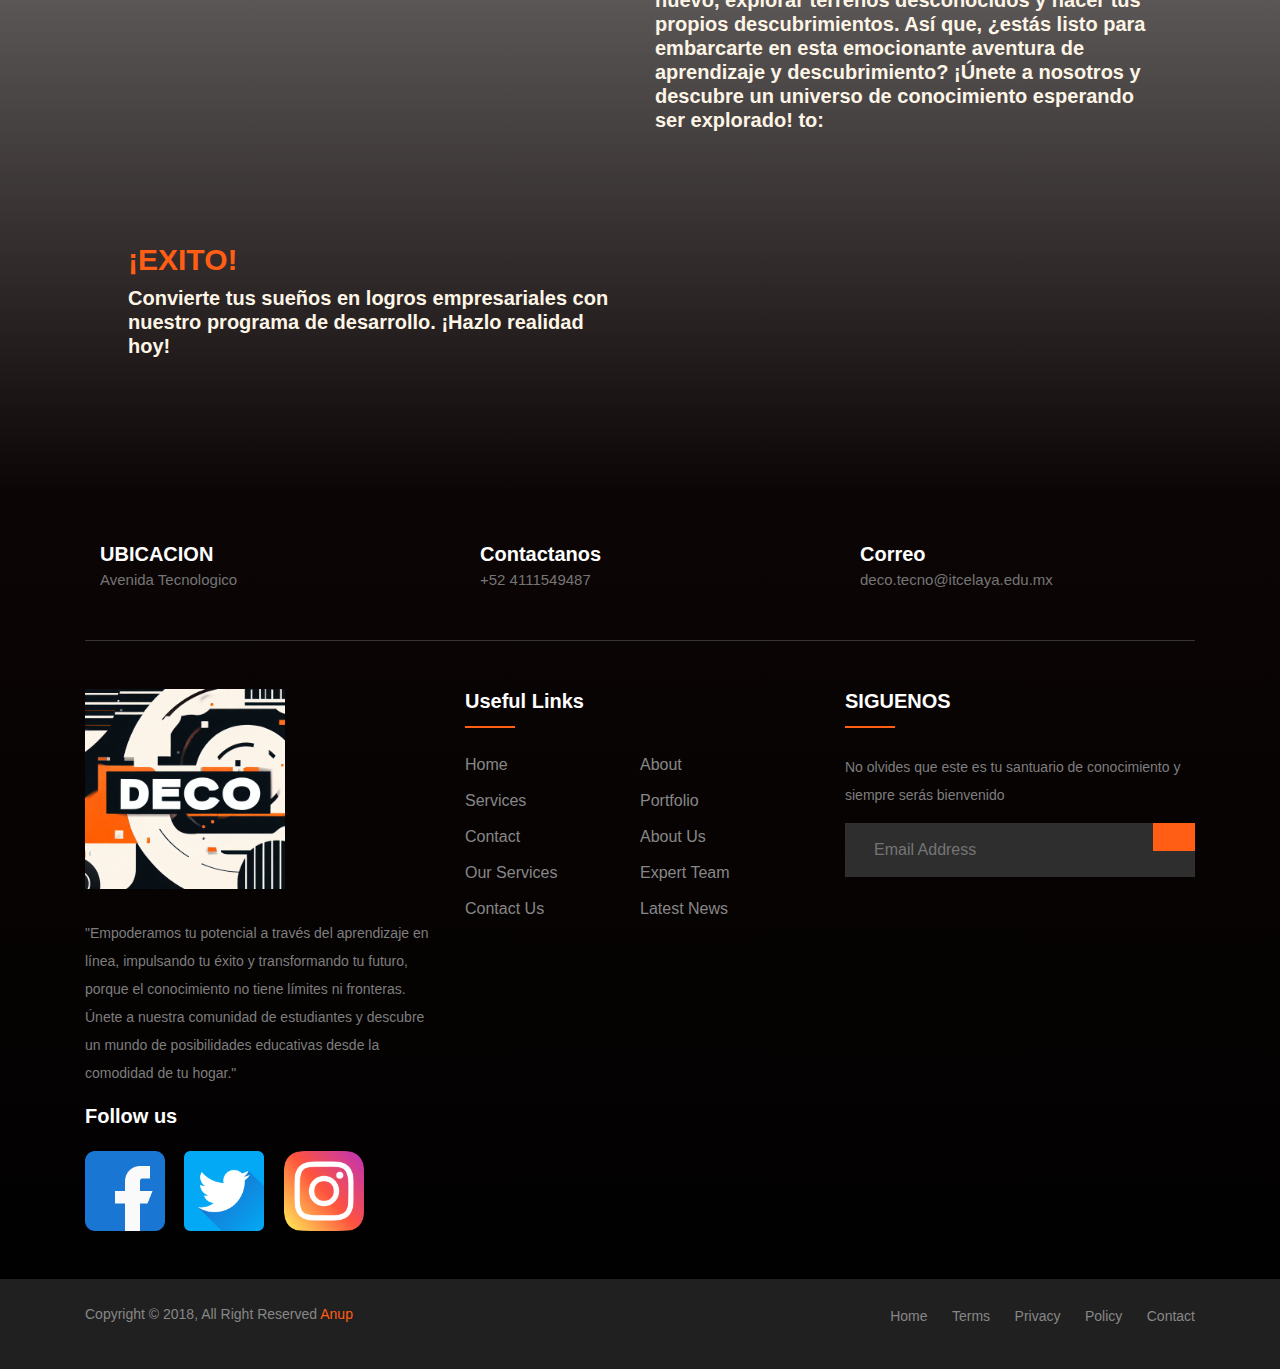
==== commit 6be19f7e: "release Version final" ====
--- a/index.html
+++ b/index.html
@@ -34,7 +34,8 @@
 <body>
     <header>
         <nav class="navbar navbar-expand-lg navbar-dark bg-dark ">
-            <img src="assets/img/OIG.jpeg" alt="Logo" width="80" height="80" class="d-inline-block align-top imagen-redondeada">
+            <img src="assets/img/OIG.jpeg" alt="Logo" width="80" height="80"
+                class="d-inline-block align-top imagen-redondeada">
 
             <!--src="https://d1yjjnpx0p53s8.cloudfront.net/styles/logo-thumbnail/s3/0022/4736/brand.gif?itok=QRK3Br9L" -->
             <a class="navbar-brand" href="#"><img height="100" src="/HTML/Carpeta2/assets/imagenes/logo.png" alt=""></a>
@@ -70,7 +71,10 @@
 
                 </ul>
                 <ul class="navbar-nav mr-auto">
-
+                    <li class="nav-item active">
+                        <a class="nav-link" href="html/main.html"><img src="assets/img/opcion.png" alt="" height="30">
+                            Acceso al main <span class="sr-only">(current)</span></a>
+                    </li>
                 </ul>
 
                 <ul class="navbar-nav mr-auto">
@@ -101,6 +105,7 @@
                                 height="30"> Crear
                             una cuenta<span class="sr-only">(current)</span></a>
                     </li>
+
                 </ul>
 
             </div>
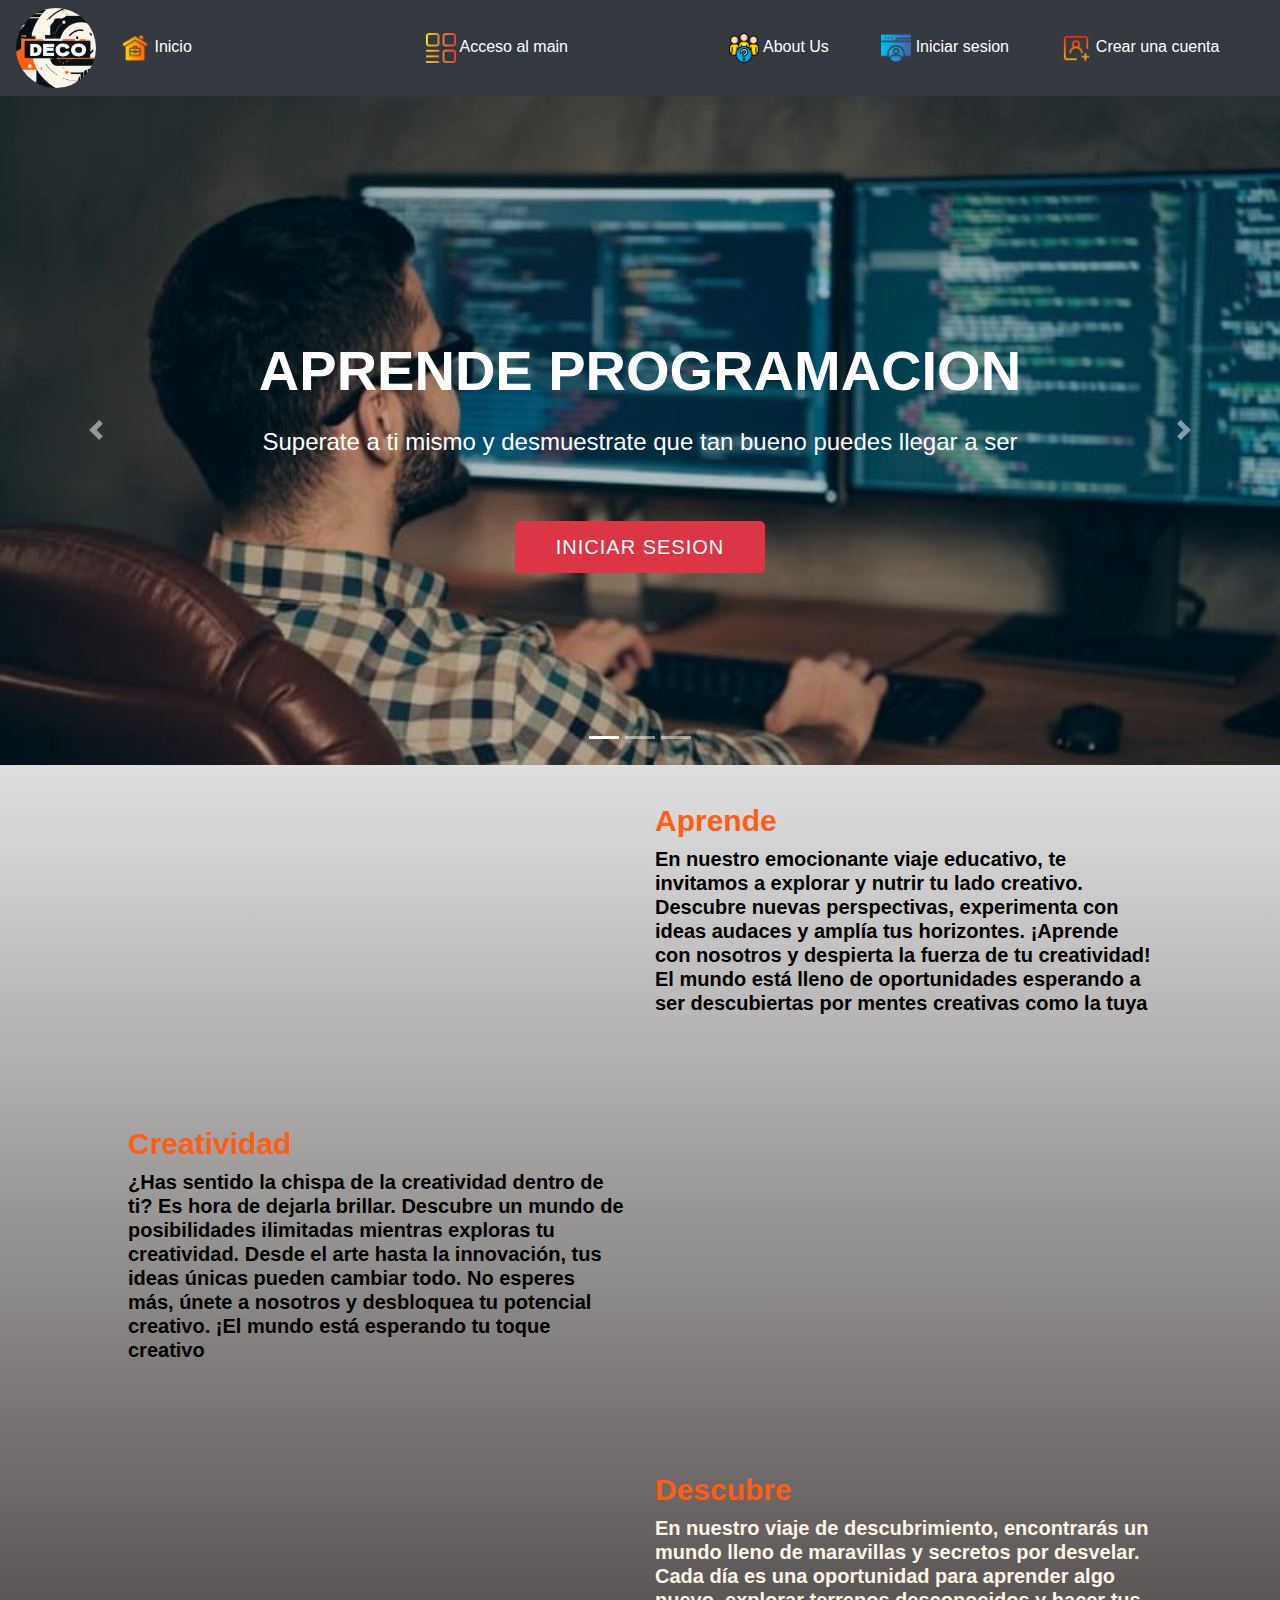
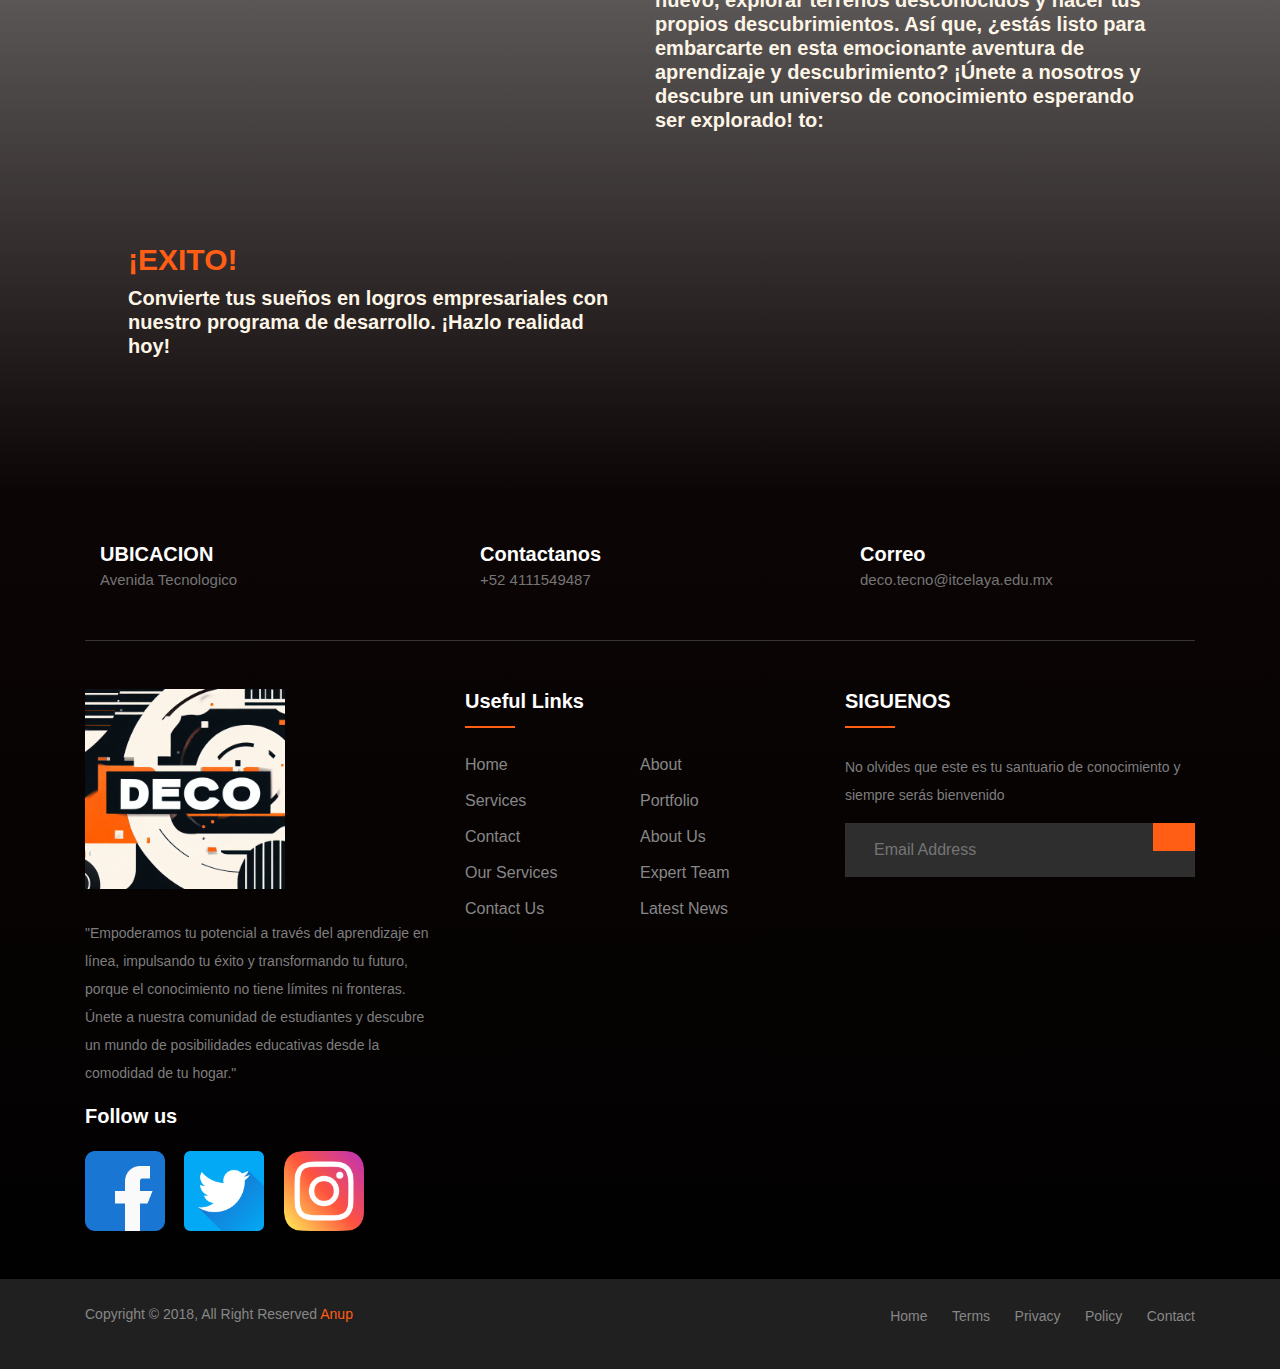
==== commit 7bc24780: "mejoras en el login" ====
--- a/index.html
+++ b/index.html
@@ -171,7 +171,7 @@
             </div>
             <div class="col-md-6">
                 <h4>Aprende</h4>
-                <h4 class="subheading">En nuestro emocionante viaje educativo, te invitamos a explorar y nutrir tu lado
+                <h4 class="subheading blackText">En nuestro emocionante viaje educativo, te invitamos a explorar y nutrir tu lado
                     creativo. Descubre nuevas perspectivas, experimenta con ideas audaces y amplía tus horizontes.
                     ¡Aprende con nosotros y despierta la fuerza de tu creatividad! El mundo está lleno de oportunidades
                     esperando a ser descubiertas por mentes creativas como la tuya</h4>
@@ -180,7 +180,7 @@
         <div class="row">
             <div class="col-md-6">
                 <h4>Creatividad</h4>
-                <h4 class="subheading">¿Has sentido la chispa de la creatividad dentro de ti? Es hora de dejarla
+                <h4 class="subheading blackText">¿Has sentido la chispa de la creatividad dentro de ti? Es hora de dejarla
                     brillar. Descubre un mundo de posibilidades ilimitadas mientras exploras tu creatividad. Desde el
                     arte hasta la innovación, tus ideas únicas pueden cambiar todo. No esperes más, únete a nosotros y
                     desbloquea tu potencial creativo. ¡El mundo está esperando tu toque creativo</h4>
@@ -220,7 +220,7 @@
         </div>
     </div>
     <!--  -->
-    <!--footer    https://codepen.io/baahubali92/pen/KbRBxJ-->
+    <!--footer    https://codepen.io/baahubali92/pen/KbRBxJ -->
     <footer class="footer-section">
         <div class="container">
             <div class="footer-cta pt-5 pb-5">
--- a/assets/CSS/estilos.css
+++ b/assets/CSS/estilos.css
@@ -9,6 +9,9 @@
   
 /*header */
 
+.blackText{
+color: #000000;
+}
 .LETRA {
     color: white;
 }
@@ -118,6 +121,11 @@
     color: oldlace;
     font-size: 20px;
 }
+.how-section1 .blackText {
+    color: #000000;
+    font-size: 20px;
+}
+
 
 .how-section1 .row {
     margin-top: 10%;
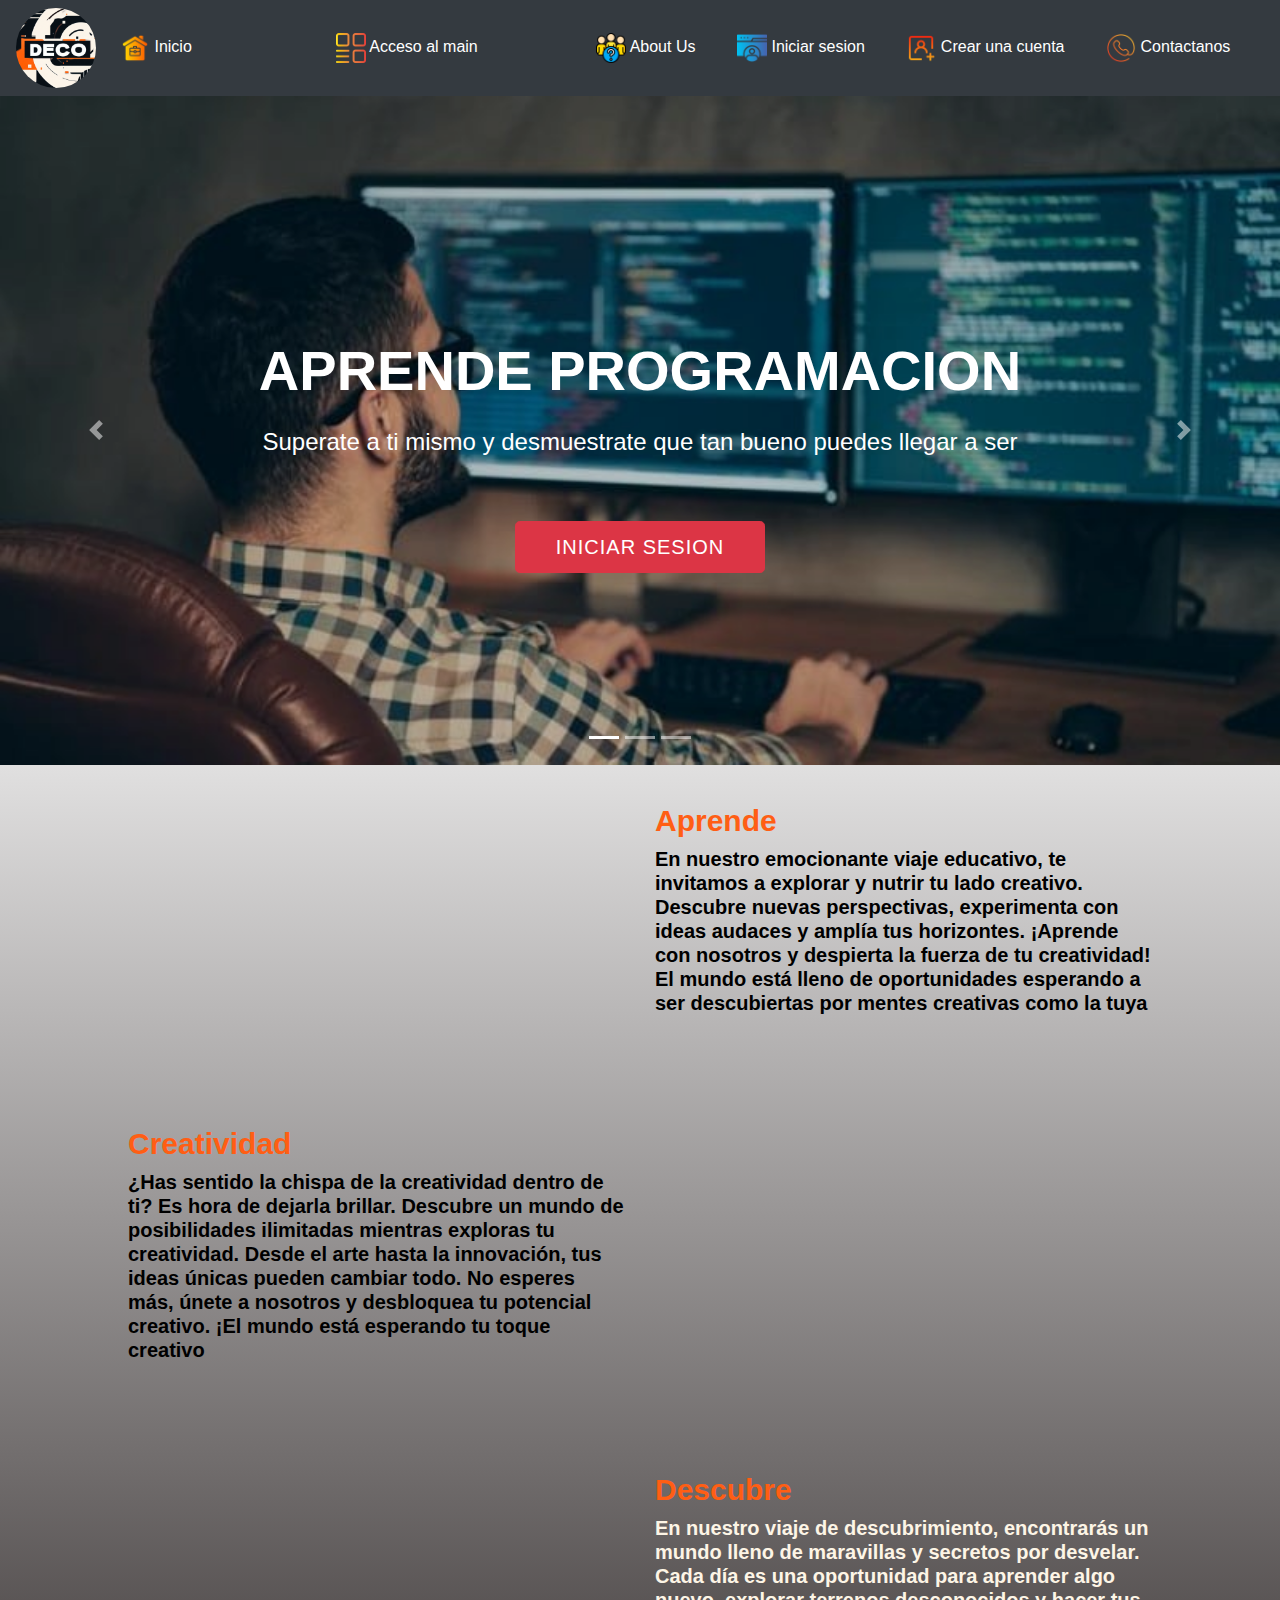
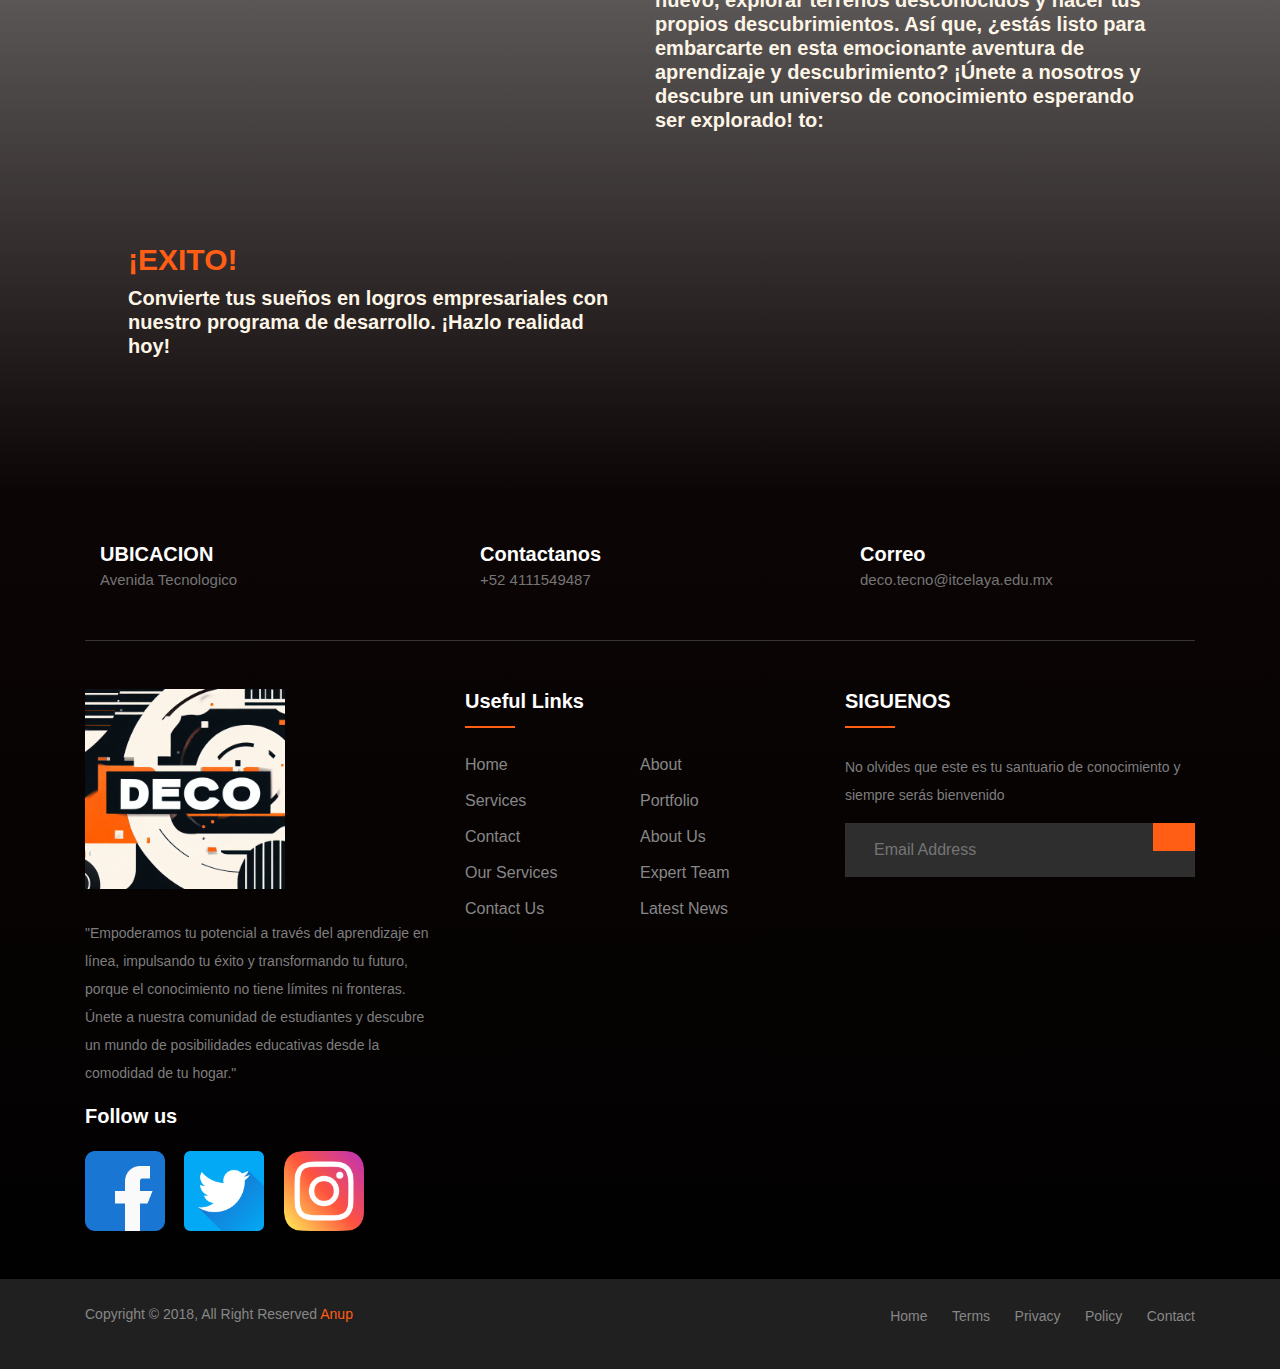
==== commit 4fba7809: "acomodando el main de la pagina" ====
--- a/index.html
+++ b/index.html
@@ -67,9 +67,7 @@
 
                 </ul>
 
-                <ul class="navbar-nav mr-auto">
-
-                </ul>
+
                 <ul class="navbar-nav mr-auto">
                     <li class="nav-item active">
                         <a class="nav-link" href="html/main.html"><img src="assets/img/opcion.png" alt="" height="30">
@@ -106,6 +104,14 @@
                             una cuenta<span class="sr-only">(current)</span></a>
                     </li>
 
+                </ul>
+                <ul class="navbar-nav mr-auto">
+                    <li class="nav-item active">
+                        <a class="nav-link" href="mailto:verafrancomiguel1d@gmail.com"><img src="assets/img/llamada.png"
+                                alt="" height="30">
+                            Contactanos <span class="sr-only">(current)</span></a>
+
+                    </li>
                 </ul>
 
             </div>
@@ -171,7 +177,8 @@
             </div>
             <div class="col-md-6">
                 <h4>Aprende</h4>
-                <h4 class="subheading blackText">En nuestro emocionante viaje educativo, te invitamos a explorar y nutrir tu lado
+                <h4 class="subheading blackText">En nuestro emocionante viaje educativo, te invitamos a explorar y
+                    nutrir tu lado
                     creativo. Descubre nuevas perspectivas, experimenta con ideas audaces y amplía tus horizontes.
                     ¡Aprende con nosotros y despierta la fuerza de tu creatividad! El mundo está lleno de oportunidades
                     esperando a ser descubiertas por mentes creativas como la tuya</h4>
@@ -180,7 +187,8 @@
         <div class="row">
             <div class="col-md-6">
                 <h4>Creatividad</h4>
-                <h4 class="subheading blackText">¿Has sentido la chispa de la creatividad dentro de ti? Es hora de dejarla
+                <h4 class="subheading blackText">¿Has sentido la chispa de la creatividad dentro de ti? Es hora de
+                    dejarla
                     brillar. Descubre un mundo de posibilidades ilimitadas mientras exploras tu creatividad. Desde el
                     arte hasta la innovación, tus ideas únicas pueden cambiar todo. No esperes más, únete a nosotros y
                     desbloquea tu potencial creativo. ¡El mundo está esperando tu toque creativo</h4>
